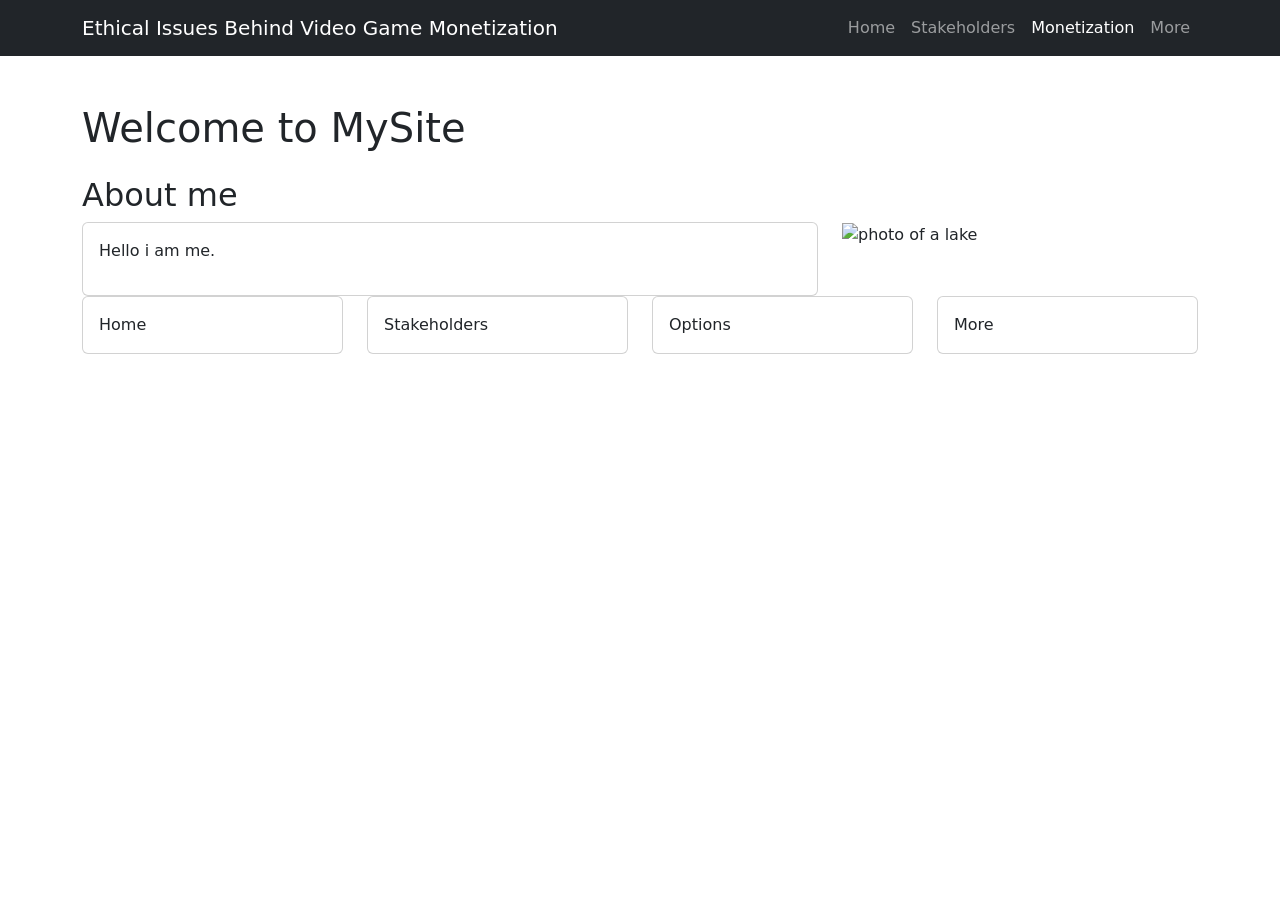
==== monetizations.html @ 5330efe2 "pushing basic website templte" ====
<!DOCTYPE html>
<html lang="en">
<head>
  <meta charset="UTF-8">
  <meta name="viewport" content="width=device-width, initial-scale=1">
  <title>Henry Norton-Bower</title>

  <!-- Bootstrap CSS -->
  <link href="https://cdn.jsdelivr.net/npm/bootstrap@5.3.0/dist/css/bootstrap.min.css" rel="stylesheet">

</head>
<body>

 <!-- Header / Navbar -->
  <header>
    <nav class="navbar navbar-expand-lg navbar-dark bg-dark" aria-label="Main navigation">
      <div class="container">
        <a class="navbar-brand" href="#">Ethical Issues Behind Video Game Monetization</a>

        <!-- Mobile toggle button -->
        <button class="navbar-toggler" type="button" data-bs-toggle="collapse" data-bs-target="#navMenu"
          aria-controls="navMenu" aria-expanded="false" aria-label="Toggle navigation">
          <span class="navbar-toggler-icon"></span>
        </button>

        <!-- Nav links -->
        <div class="collapse navbar-collapse" id="navMenu">
          <ul class="navbar-nav ms-auto">
            <li class="nav-item">
              <a class="nav-link " href="index.html" aria-current="home page">Home</a>
            </li>
            <li class="nav-item">
              <a class="nav-link" href="stakeholders.html">Stakeholders</a>
            </li>
            <li class="nav-item">
              <a class="nav-link active" href="monetizations.html">Monetization</a>
            </li>
            <li class="nav-item">
              <a class="nav-link" href="more.html">More</a>
            </li>
          </ul>
        </div>

      </div>
    </nav>
  </header>

  <!-- Main Content -->
  <main id="main-content" class="container mt-5">

    <h1 class="mb-4">Welcome to MySite</h1>

    <section id="about" aria-labelledby="about-heading">
      <h2 id="about-heading" class="mb-2">About me</h2>

      <div class="row">
        <div class="col-md-8">
          <div class="card">
            <div class="card-body">
              <p>Hello i am me.</p>
            </div>
          </div>
        </div>


        <div class = "col-md-4">
          <img src="img.jpeg" alt= "photo of a lake" style="width: 100%; max-width: 300px; height: 90%;">
        </div>
      </div>

      <div class="row">
        <div class="col-md-3">
          <div class = "card">
            <div class ="card-body">
              <a class="nav-link active" href="index.html" aria-current="home page">Home</a>
            </div>
          </div>
        </div>

        <div class="col-md-3">
          <div class = "card">
            <div class ="card-body">
              <a class="nav-link" href="stakeholders.html">Stakeholders</a>
            </div>
          </div>
        </div>

        <div class="col-md-3">
          <div class = "card">
            <div class ="card-body">
              <a class="nav-link" href="stakeholders.html">Options</a>
            </div>
          </div>
        </div>

        <div class="col-md-3">
          <div class = "card">
            <div class ="card-body">
              <a class="nav-link" href="stakeholders.html">More</a>
            </div>
          </div>
        </div>
      
      </div>
    </section>

  </main>



  <!-- Bootstrap JS -->
  <script src="https://cdn.jsdelivr.net/npm/bootstrap@5.3.0/dist/js/bootstrap.bundle.min.js"></script>

</body>
</html>
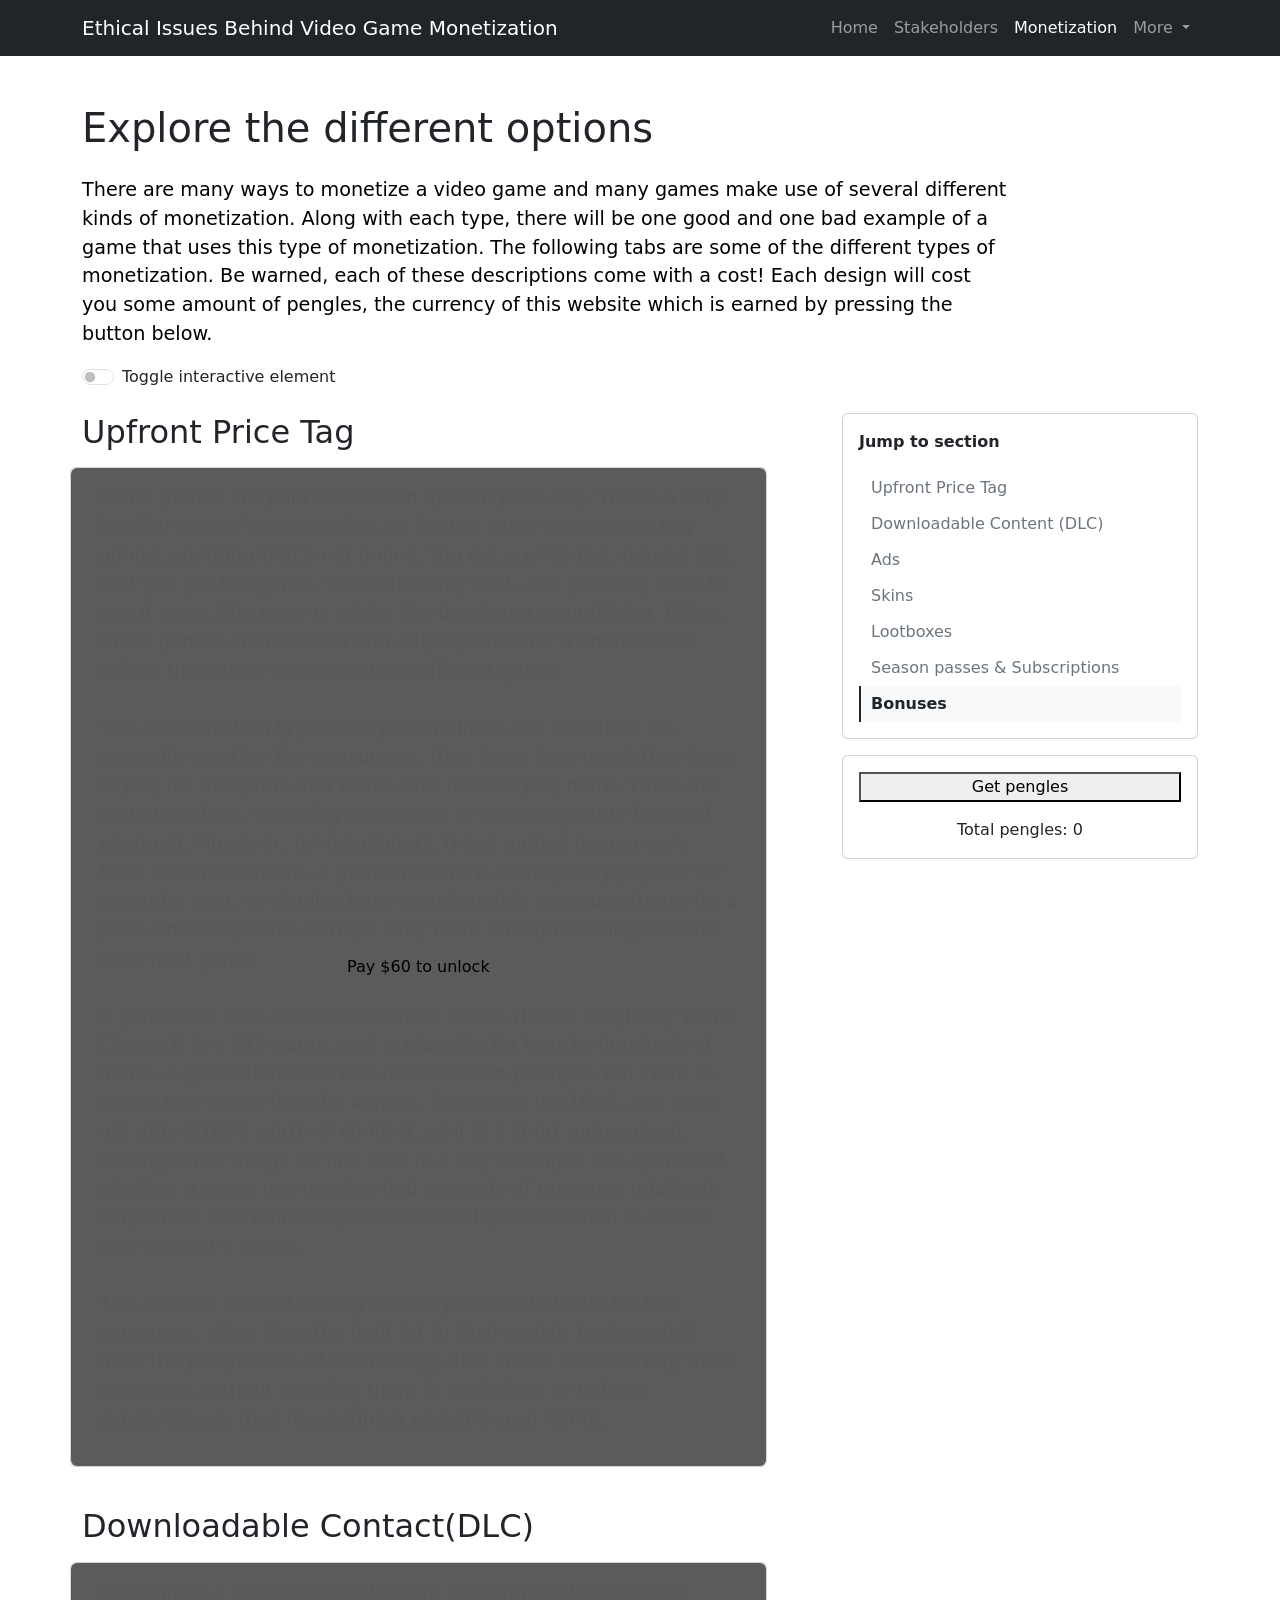
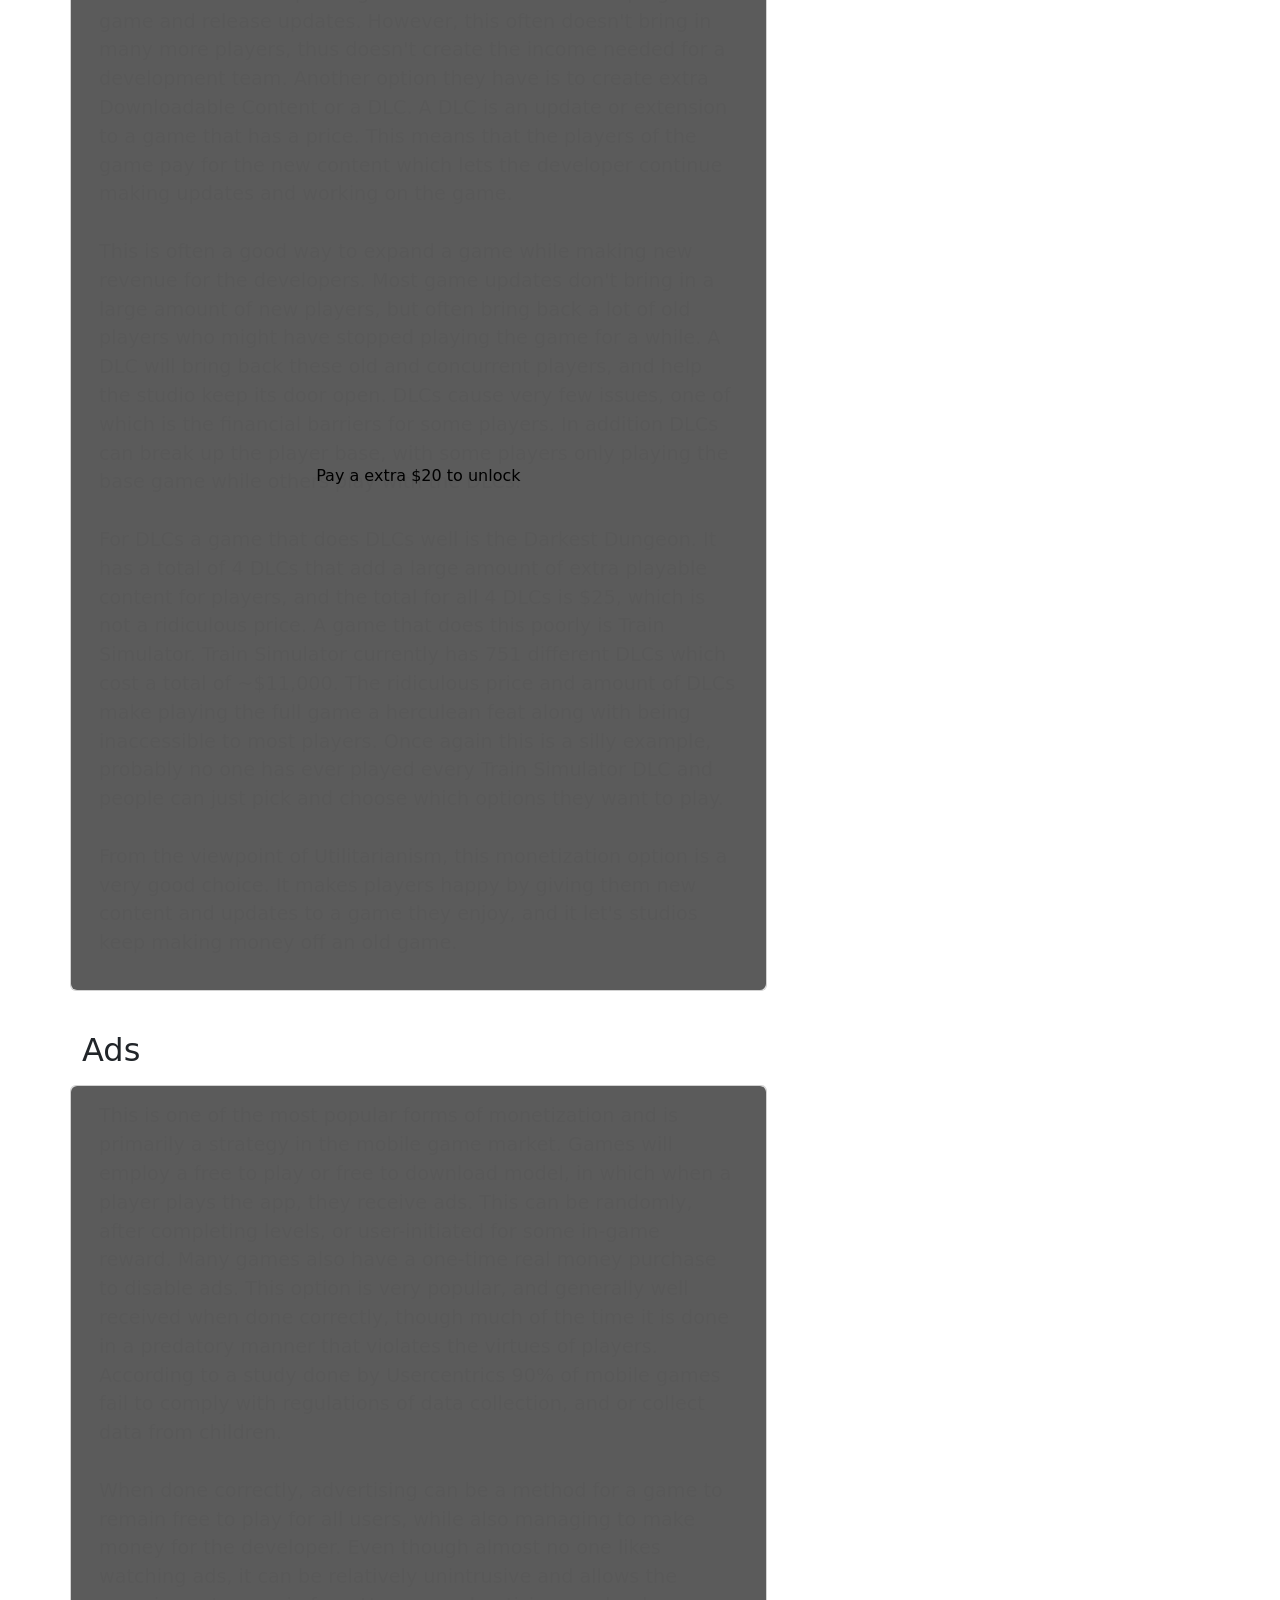
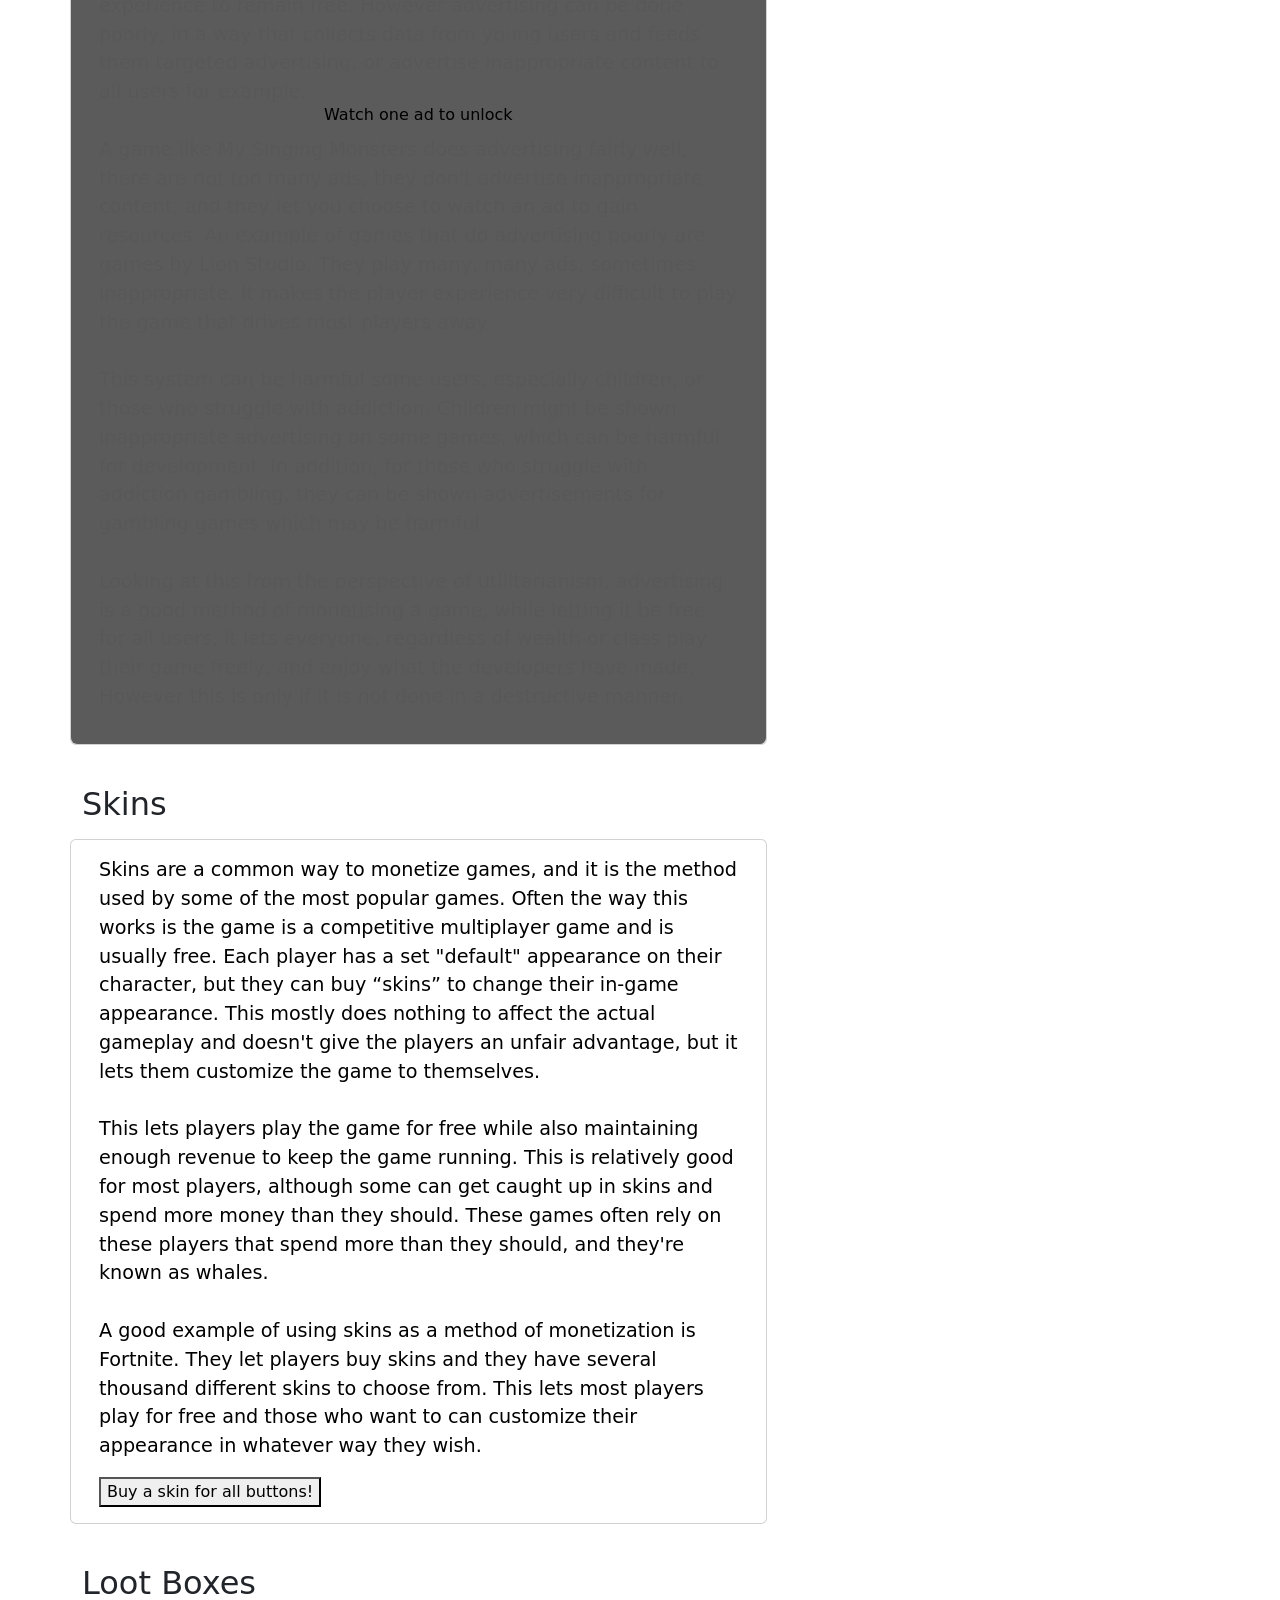
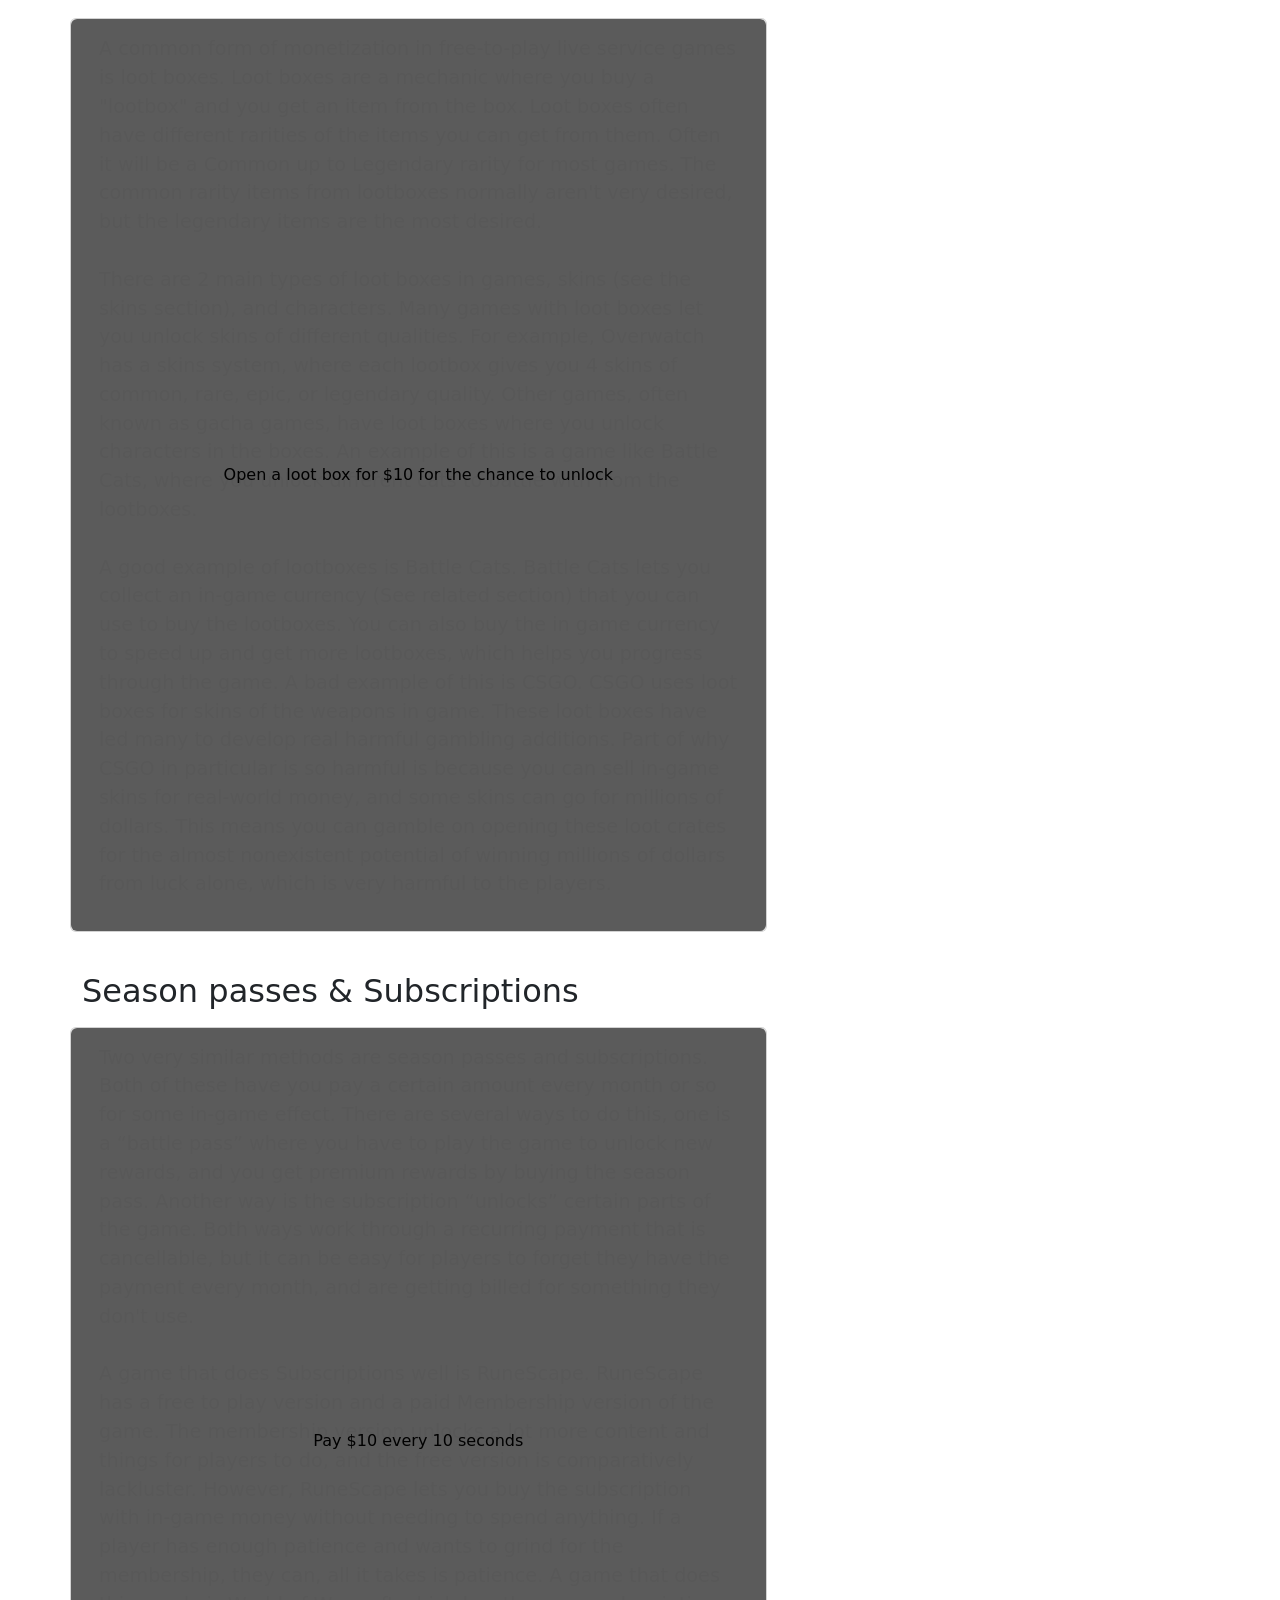
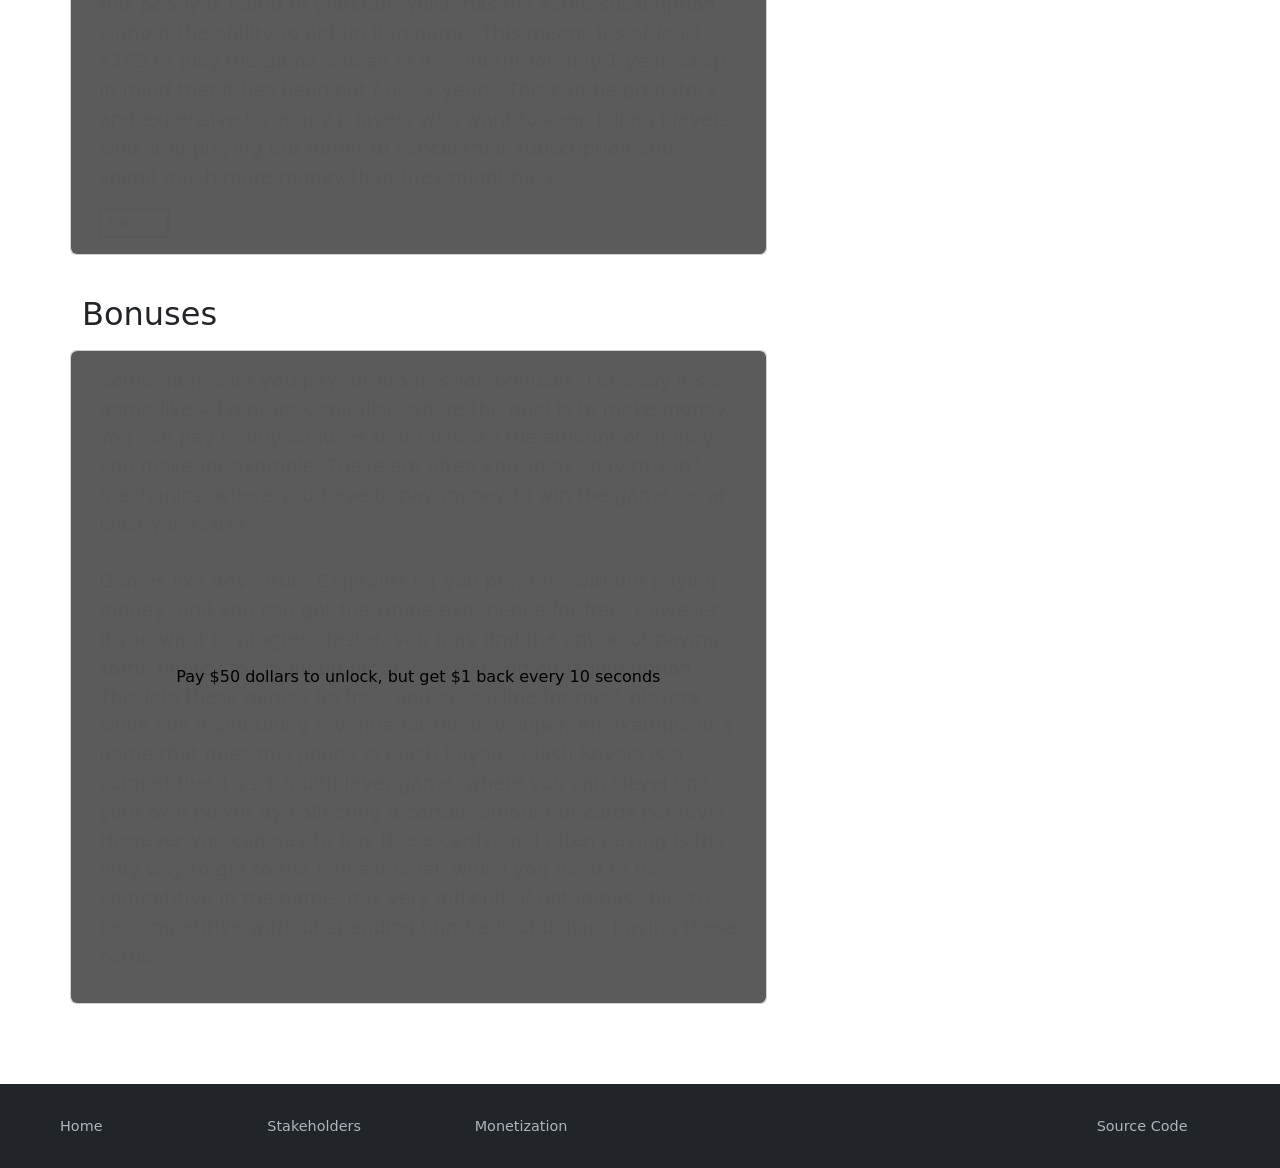
==== commit 8b90a150: "i think its done" ====
--- a/monetizations.html
+++ b/monetizations.html
@@ -3,15 +3,15 @@
 <head>
   <meta charset="UTF-8">
   <meta name="viewport" content="width=device-width, initial-scale=1">
-  <title>Henry Norton-Bower</title>
+  <title>Ethical Issues Behind Video Game Monetization</title>
 
   <!-- Bootstrap CSS -->
   <link href="https://cdn.jsdelivr.net/npm/bootstrap@5.3.0/dist/css/bootstrap.min.css" rel="stylesheet">
-
+  <link rel="stylesheet" href="static/css/styles.css">
 </head>
 <body>
 
- <!-- Header / Navbar -->
+  <!-- Header / Navbar -->
   <header>
     <nav class="navbar navbar-expand-lg navbar-dark bg-dark" aria-label="Main navigation">
       <div class="container">
@@ -27,7 +27,7 @@
         <div class="collapse navbar-collapse" id="navMenu">
           <ul class="navbar-nav ms-auto">
             <li class="nav-item">
-              <a class="nav-link " href="index.html" aria-current="home page">Home</a>
+              <a class="nav-link" href="index.html" aria-current="home page">Home</a>
             </li>
             <li class="nav-item">
               <a class="nav-link" href="stakeholders.html">Stakeholders</a>
@@ -35,8 +35,15 @@
             <li class="nav-item">
               <a class="nav-link active" href="monetizations.html">Monetization</a>
             </li>
-            <li class="nav-item">
-              <a class="nav-link" href="more.html">More</a>
+            <li class="nav-item dropdown">
+              <button class="nav-link dropdown-toggle" id="navbarDropdown" data-bs-toggle="dropdown">
+                More
+              </button>
+              <ul class="dropdown-menu dropdown-menu-end" aria-labelledby="navbarDropdown">
+                <li><a class="dropdown-item" href="contact.html">Contact Us</a></li>
+                <li><a class="dropdown-item" href="sources.html">Sources</a></li>
+                <li><a class="dropdown-item" href="recommendations.html">Game Recommendations</a></li>
+              </ul>
             </li>
           </ul>
         </div>
@@ -48,68 +55,420 @@
   <!-- Main Content -->
   <main id="main-content" class="container mt-5">
 
-    <h1 class="mb-4">Welcome to MySite</h1>
-
-    <section id="about" aria-labelledby="about-heading">
-      <h2 id="about-heading" class="mb-2">About me</h2>
-
-      <div class="row">
-        <div class="col-md-8">
+     <h1 class="mb-4">Explore the different options</h1>
+
+    <p class = "mon-text col-md-10">
+      There are many ways to monetize a video game and many games 
+      make use of several different kinds of monetization. 
+      Along with each type, there will be one good and one bad example of a 
+      game that uses this type of monetization. 
+      The following tabs are some of the different types of monetization. 
+      Be warned, each of these descriptions come with a cost! 
+      Each design will cost you some amount of pengles, 
+      the currency of this website which is earned by pressing the button below.  
+    </p>
+
+    <div class="form-check form-switch mt-3">
+      <input class="form-check-input" type="checkbox" role="switch" id="toggle-switch">
+      <label class="form-check-label" for="toggle-switch">Toggle interactive element</label>
+    </div>
+
+      <!-- Two column on the size -->
+    <div class="row mt-4">
+
+      <!-- Sticky sidebar -->
+      <div class="col-md-4 order-md-2">
+        <div class="sticky-top" style="top: 1.5rem;">
+
+          <!-- Jump nav -->
+          <div class="card mb-3">
+            <div class="card-body">
+              <p class="fw-semibold mb-3">Jump to section</p>
+              <ul class="list-unstyled mb-0" id="monetization-nav">
+                <li><a class="stakeholder-nav-link" href="#section-upfront">Upfront Price Tag</a></li>
+                <li><a class="stakeholder-nav-link" href="#section-dlc">Downloadable Content (DLC)</a></li>
+                <li><a class="stakeholder-nav-link" href="#section-ads">Ads</a></li>
+                <li><a class="stakeholder-nav-link" href="#section-skins">Skins</a></li>
+                <li><a class="stakeholder-nav-link" href="#section-lootbox">Lootboxes</a></li>
+                <li><a class="stakeholder-nav-link" href="#section-battlepass">Season passes & Subscriptions</a></li>
+                <li><a class="stakeholder-nav-link" href="#section-bonus">Bonuses</a></li>
+              </ul>
+            </div>
+          </div>
+
+          <!-- Pengles -->
           <div class="card">
-            <div class="card-body">
-              <p>Hello i am me.</p>
-            </div>
-          </div>
-        </div>
-
-
-        <div class = "col-md-4">
-          <img src="img.jpeg" alt= "photo of a lake" style="width: 100%; max-width: 300px; height: 90%;">
+            <div class="card-body text-center">
+              <button class="money-button w-100 mb-3" id="money-button">Get pengles</button>
+              <p class="mb-0">Total pengles: <span id="money-count">0</span></p>
+            </div>
+          </div>
+
         </div>
       </div>
 
-      <div class="row">
-        <div class="col-md-3">
-          <div class = "card">
-            <div class ="card-body">
-              <a class="nav-link active" href="index.html" aria-current="home page">Home</a>
-            </div>
-          </div>
-        </div>
-
-        <div class="col-md-3">
-          <div class = "card">
-            <div class ="card-body">
-              <a class="nav-link" href="stakeholders.html">Stakeholders</a>
-            </div>
-          </div>
-        </div>
-
-        <div class="col-md-3">
-          <div class = "card">
-            <div class ="card-body">
-              <a class="nav-link" href="stakeholders.html">Options</a>
-            </div>
-          </div>
-        </div>
-
-        <div class="col-md-3">
-          <div class = "card">
-            <div class ="card-body">
-              <a class="nav-link" href="stakeholders.html">More</a>
-            </div>
-          </div>
-        </div>
       
+      <!-- Main text content  -->
+      <div class="col-md-8 order-md-1">
+        <section class="text information">
+
+          <div id="section-upfront" class="monetization-section">
+            <h2 class="mb-3">Upfront Price Tag</h2>
+            <div class="row mon-text-card">
+              <div class="card mon col-md-11">
+                <div class="card-body ">
+                  <p class="mon-text">
+                            Some games are paid for with an upfront price tag.
+                      This is a very familiar kind of monetization, 
+                      as it's the same as how you buy almost anything that's not online. 
+                      You get a price tag, maybe $25, and you get the game. 
+                      That's the only cost, and you only have to pay it once. 
+                      The price is set by the developer or publisher. Often, 
+                      these games are released and only updated for a limited time 
+                      before the studio moves on to a different game. 
+
+                      <br>
+                      <br>
+                      This monetization type is very normalised and standard. 
+                      It's normally good for the consumers, they know how much they 
+                      have to pay for the game and won't ever have to pay more. 
+                      There are no hidden fees, recurring purchases, 
+                      or unmanageable forms of payment. However, for developers, 
+                      these games have a very fixed revenue stream. 
+                      A game like this is usually only popular for around a year, 
+                      so studios have a sustainable revenue stream for a year, 
+                      until they have to hope they have enough funding to make their next game. 
+
+                      <br>
+                      <br>
+                      A game that uses this monetization well is Hollow Knight by Team Cherry. 
+                      It is a $15 game, and is playable for tens to hundreds of hours. 
+                      A game that uses this monetization poorly is You Want to Watch t
+                      he World Burn by Ashroo. This game is $1000, and does not offer 
+                      $1000 worth of content, as it is a short game about setting some 
+                      things on fire. This is a silly example, but opinion of whether 
+                      a game is a good or bad example of pricing is relatively subjective, 
+                      and ultimately it's the developers decision to decide how much it's worth. 
+
+                      <br>
+                      <br>
+                      This specific form of pricing has very few bad effects for the
+                      consumer, other than the light hit to their wallet. 
+                      Looking at it from the perspective of Deontology,  
+                      this allows users to buy what they want without 
+                      trapping them in addictions or hidden subscriptions, 
+                      thus respecting a person's own rights. 
+                    </p>
+                </div>
+                <button class="hidden-overlay" id="upfront">Pay $60 to unlock</button>
+              </div>
+            </div>
+          </div>
+
+          <div id="section-dlc" class="monetization-section">
+            <h2 class="mb-3">Downloadable Contact(DLC)</h2>
+            <div class="row mon-text-card">
+              <div class="card mon col-md-11">
+                <div class="card-body ">
+                  <p class="mon-text">
+                    Sometimes a developer might want to continue developing a game and release updates. 
+                    However, this often doesn't bring in many more players, 
+                    thus doesn't create the income needed for a development team. 
+                    Another option they have is to create extra Downloadable Content or a DLC.
+                     A DLC is an update or extension to a game that has a price. 
+                     This means that the players of the game pay for the new content 
+                     which lets the developer continue making updates and working on the game.
+
+                    <br>
+                    <br>
+
+                    This  is often a good way to expand a game while making new revenue for the developers. 
+                    Most game updates don't bring in a large amount of new players, 
+                    but often bring back a lot of old players who might have stopped playing the game for a while. 
+                    A DLC will bring back these old and concurrent players, 
+                    and help the studio keep its door open. DLCs cause very few issues, 
+                    one of which is the financial barriers for some players. 
+                    In addition DLCs can break up the player base, 
+                    with some players only playing the base game while others play with the DLCs. 
+
+                    <br>
+                    <br>
+
+                    For DLCs a game that does DLCs well is the Darkest Dungeon. 
+                    It has a total of 4 DLCs that add a large amount of extra playable content 
+                    for players, and the total for all 4 DLCs is $25, which is not a ridiculous price. 
+                    A game that does this poorly is Train Simulator. Train Simulator currently 
+                    has 751 different DLCs which cost a total of ~$11,000. The ridiculous price and amount of 
+                    DLCs make playing the full game a herculean feat along with being inaccessible to most players.
+                    Once again this is a silly example, probably no one has ever played every 
+                    Train Simulator DLC and people can just pick and choose which options they want to play.
+
+                    <br>
+                    <br>
+
+                    From the viewpoint of Utilitarianism, this monetization option is a very good choice. 
+                    It makes players happy by giving them new content and updates to a game they enjoy, 
+                    and it let's studios keep making money off an old game. 
+                    </p>
+                </div>
+                <button class="hidden-overlay" id="dlc">Pay a extra $20 to unlock</button>
+              </div>
+            </div>
+          </div>
+
+          <div id="section-ads" class="monetization-section">
+            <h2 class="mb-3">Ads</h2>
+            <div class="row mon-text-card">
+              <div class="card mon col-md-11">
+                <div class="card-body ">
+                  <p class="mon-text">
+                    This is one of the most popular forms of monetization and is primarily a 
+                    strategy in the mobile game market. Games will employ a free to play or free 
+                    to download model, in which when a player plays the app, they receive ads. 
+                    This can be randomly, after completing levels, or user-initiated for some 
+                    in-game reward. Many games also have a one-time real money purchase to 
+                    disable ads. This option is very popular, and generally well received 
+                    when done correctly, though much of the time it is done in a predatory 
+                    manner that violates the virtues of players. According to a study done by 
+                    Usercentrics 90% of mobile games fail to comply with regulations of data 
+                    collection, and or collect data from children. 
+                    <br>
+                    <br>
+                    When done correctly, advertising can be a method for a game to remain free to play 
+                    for all users, while also managing to make money for the developer. 
+                    Even though almost no one likes watching ads, it can be relatively unintrusive 
+                    and allows the experience to remain free. However advertising can be done poorly, 
+                    in a way that collects data from young users and feeds them targeted advertising, 
+                    or advertise inappropriate content to all users for example. 
+                    <br>
+                    <br>
+                    A game like My Singing Monsters does advertising fairly well, there are not too many ads, 
+                    they don't advertise inappropriate content, and they let you choose to watch an ad to gain resources. 
+                    An example of games that do advertising poorly are games by Lion Studio. 
+                    They play many, many ads, sometimes inappropriate.
+                    It makes the player experience very difficult to play the game that drives most players away. 
+                    <br>
+                    <br>
+                    This system can be harmful some users, especially children, 
+                    or those who struggle with addiction. 
+                    Children might be shown inappropriate advertising on some games, 
+                    which can be harmful for development.
+                     In addition, for those who struggle with addiction gambling, 
+                     they can be shown advertisements for gambling games which may be harmful. 
+                     <br>
+                     <br>
+                     Looking at this from the perspective of utilitarianism, 
+                     advertising is a good method of monetising a game, while letting it be free 
+                     for all users, it lets everyone, regardless of wealth or class play 
+                     their game freely, and enjoy what the developers have made. 
+                     However this is only if it is not done in a destructive manner. 
+
+                  </p>
+                </div>
+                <button class="hidden-overlay" id="ad">Watch one ad to unlock</button>
+              </div>
+            </div>
+          </div>
+
+        <div id="section-skins" class="monetization-section">
+            <h2 class="mb-3">Skins</h2>
+            <div class="row mon-text-card">
+              <div class="card mon col-md-11">
+                <div class="card-body ">
+                  <p class="mon-text">
+                    Skins are a common way to monetize games, 
+                    and it is the method used by some of the most popular games. 
+                    Often the way this works is the game is a 
+                    competitive multiplayer game and is usually free. 
+                    Each player has a set "default" appearance on their character, 
+                    but they can buy “skins” to change their in-game appearance. 
+                    This mostly does nothing to affect the actual gameplay and doesn't give the players 
+                    an unfair advantage, but it lets them customize the game to themselves. 
+                    
+                    <br>
+                    <br>
+
+                    This lets players play the game for free while also maintaining enough 
+                    revenue to keep the game running. This is relatively good for most players, 
+                    although some can get caught up in skins and spend more money than they should. 
+                    These games often rely on these players that spend more than they should, 
+                    and they're known as whales. 
+                    <br>
+                    <br>
+
+                    A good example of using skins as a method of monetization is Fortnite. 
+                    They let players buy skins and they have several thousand different 
+                    skins to choose from. 
+                    This lets most players play for free and those who want to can 
+                    customize their appearance in whatever way they wish. 
+                  </p>
+                  <button aria-label="Button to buy a skin" class = "skin-button" id = "skin-button">
+                  Buy a skin for all buttons!</button>
+                </div>
+              </div>
+            </div>
+          </div>
+
+          <div id="section-lootbox" class="monetization-section">
+            <h2 class="mb-3">Loot Boxes</h2>
+            <div class="row mon-text-card">
+              <div class="card mon col-md-11">
+                <div class="card-body ">
+                  <p class="mon-text">
+                    A common form of monetization in free-to-play live service games is loot boxes. 
+                    Loot boxes are a mechanic where you buy a "lootbox" and you get an item from the box.
+                     Loot boxes often have different rarities of the items you can get from them. 
+                     Often it will be a Common up to Legendary rarity for most games. 
+                     The common rarity items from lootboxes normally aren't very desired, 
+                     but the legendary items are the most desired.
+
+                     <br>
+                     <br>
+
+                    There are 2 main types of loot boxes in games, skins
+                     (see the skins section), and characters. Many games with loot boxes 
+                     let you unlock skins of different qualities. For example,
+                      Overwatch has a skins system, where each lootbox gives you 4 skins of common, 
+                      rare, epic, or legendary quality. Other games, 
+                      often known as gacha games, 
+                      have loot boxes where you unlock characters in the boxes.
+                       An example of this is a game like Battle Cats, 
+                       where you unlock different cats to battle with from the lootboxes. 
+
+                       <br>
+                     <br>
+
+                      A good example of lootboxes is Battle Cats. 
+                      Battle Cats lets you collect an in-game currency (See related section)
+                      that you can use to buy the lootboxes. 
+                      You can also buy the in game currency to speed up and get more 
+                      lootboxes, which helps you progress through the game. A bad example 
+                      of this is CSGO. CSGO uses loot boxes  for skins of the weapons in game. 
+                      These loot boxes have led many to develop real harmful gambling additions. 
+                      Part of why CSGO in particular is so harmful is 
+                      because you can sell in-game skins for real-world money,
+                       and some skins can go for millions of dollars. 
+                       This means you can gamble on opening these loot crates for the almost
+                        nonexistent potential of winning millions of dollars from luck alone,
+                         which is very harmful to the players. 
+                  </p>
+                </div>
+                <button class="hidden-overlay" id="loot-box">Open a loot box for $10 for the chance to unlock</button>
+              </div>
+            </div>
+          </div>
+
+          <div id="section-battlepass" class="monetization-section">
+            <h2 class="mb-3">Season passes & Subscriptions</h2>
+            <div class="row mon-text-card">
+              <div class="card mon col-md-11">
+                <div class="card-body ">
+                  <p class="mon-text">
+                  Two very similar methods are season passes and subscriptions. 
+                  Both of these have you pay a certain amount every month or so for some in-game effect. 
+                  There are several ways to do this, one is a “battle pass” where you have to play the 
+                  game to unlock new rewards, and you get premium rewards by buying the season pass. 
+                  Another way is the subscription “unlocks” certain parts of the game. 
+                  Both ways work through a recurring payment that is cancellable, 
+                  but it can be easy for players to forget they have the payment 
+                  every month, and are getting billed for something they don't use. 
+
+                  <br>
+                  <br>
+
+                  A game that does Subscriptions well is RuneScape. RuneScape has a free to play version and a 
+                  paid Membership version of the game. The membership version unlocks a lot more content 
+                  and things for players to do, and the free version is comparatively lackluster. 
+                  However, RuneScape lets you buy the subscription with in-game money without
+                  needing to spend anything. If a player has enough patience and wants to
+                   grind for the membership, they can, all it takes is patience. 
+                   A game that does this poorly is World of Warcraft which has the same 
+                   subscription without the ability to obtain it in game. 
+                   This means it's at least $155 to play the game and all of its 
+                   content for only 1 year. Keep in mind that it has been out f
+                   or 21 years. This can be predatory and expensive for many p
+                   layers who want to keep billing players who stop playing but 
+                   forget to cancel their subscription and spend much more money than they might have. 
+                    
+                  </p>
+                  <button id = "cancel">Cancel</button>
+                </div>
+                <button class="hidden-overlay" id="battlepass">Pay $10 every 10 seconds</button>
+              </div>
+            </div>
+          </div>
+
+          <div id="section-bonus" class="monetization-section">
+            <h2 class="mb-3">Bonuses</h2>
+            <div class="row mon-text-card">
+              <div class="card mon col-md-11">
+                <div class="card-body ">
+                  <p class="mon-text">
+                  Some games let you pay for progression bonuses.
+                   Let's say it's a game like Adventure Capitalist, 
+                   where the goal is to make money. You can pay to buy bonuses that 
+                   increase the amount of money you make for example. 
+                   These are often known as “pay-to-win” mechanics, where you have 
+                   to pay money to win the game, or at least win faster. 
+
+                   <br>
+                   <br>
+
+                  Games like Adventure Capitalist let you progress without paying money, 
+                  and you can get the whole experience for free. However, 
+                  if you want to progress faster, you may find the option 
+                  of paying some money to speed up progress a fun and 
+                  engaging option. This lets these games be free, and 
+                  accessible for most players while still maintaining 
+                  revenue for the developer. An example of a game that
+                   does this poorly is Clash Royale. Clash Royale is a 
+                   competitive 1 vs 1 multiplayer game, where you can “level up” 
+                   your own power by collecting a certain amount of cards per level.
+                    However you can pay to buy these cards, 
+                    and often paying is the only way to get to the highest level, 
+                    which you need to be competitive in the game. 
+                    It is very difficult, if not impossible, to be competitive without 
+                    spending hundreds of dollars buying these cards. 
+                  </p>
+                </div>
+                <button class="hidden-overlay" id="bonus">
+                Pay $50 dollars to unlock, but get $1 back every 10 seconds
+                </button>
+              </div>
+            </div>
+          </div>
       </div>
     </section>
-
   </main>
+
+      <section class="footer-section" id="footer-section" aria-labelledby="footer-heading">
+      <div class="row">
+        <div class="col-md-2">
+          <a class="footer-link" href="index.html">Home</a>
+        </div>
+        <div class="col-md-2">
+          <a class="footer-link" href="stakeholders.html">Stakeholders</a>
+        </div>
+        <div class="col-md-2">
+          <a class="footer-link" href="monetizations.html">Monetization</a>
+        </div>
+              <div class="col-md-2 ms-auto">
+        <a class="footer-link" href="https://github.com/HenryN-B/Ethics-Final">Source Code</a>
+    </div>
+      </div>
+  </section>
 
 
 
   <!-- Bootstrap JS -->
   <script src="https://cdn.jsdelivr.net/npm/bootstrap@5.3.0/dist/js/bootstrap.bundle.min.js"></script>
-
+  <script src="static/js/monetizations.js"></script>
+
+  <div id="ad-overlay" class="ad-overlay hidden">
+    <div class="ad-popup">
+      <button id="ad-close" class="ad-close hidden" aria-label="Close advertisement">✕</button>
+      <img src="static/images/ad.png" alt="Advertisement" class="ad-img">
+    </div>
+  </div>
 </body>
 </html>
--- a/static/css/styles.css
+++ b/static/css/styles.css
@@ -0,0 +1,177 @@
+html{
+    font-family: sans-serif;
+}
+
+.intro-text {
+    font-size: 1.2em;
+    text-indent: 50px;
+}
+
+.home-page-img {
+    width: 100%; 
+    padding: 10px;
+}
+
+.into-section {
+    padding-bottom: 40px;
+}
+.questions-text {
+    font-size: 1.2em;
+}
+
+.question{
+    font-size: 1.2em;
+}
+
+.footer-section {
+  background-color: #212529; 
+  padding: 30px;
+  margin-top: 40px;
+}
+
+.footer-link {
+  color: #adb5bd; 
+  padding: 20px 30px;
+  text-decoration: none;
+  font-size: 0.9rem;
+}
+
+.footer-link:hover {
+  color: #ffffff;
+  text-decoration: underline;
+}
+
+.stakeholder-nav-link {
+  display: block;
+  padding: 6px 10px;
+  color: #6c757d;
+  text-decoration: none;
+  border-left: 2px solid transparent;
+  transition: color 0.15s, border-color 0.15s, background 0.15s;
+  border-radius: 0 4px 4px 0;
+}
+
+.stakeholder-nav-link:hover {
+  color: #212529;
+  background-color: #f8f9fa;
+}
+
+.stakeholder-nav-link.active {
+  color: #212529;
+  font-weight: 600;
+  border-left-color: #212529;
+  background-color: #f8f9fa;
+}
+
+.stakeholder-text {
+    font-size: 1.2em;
+    text-indent: 50px;
+}
+
+.money-button{
+  height: 80%
+
+}
+
+.hidden {
+  background-color: rgba(101, 101, 101, 0.5); 
+  z-index: 10;
+}
+
+.mon-text {
+  font-size: 1.2em;
+  /* text-indent: 50px; */
+  position: relative;
+  color: #000000;
+}
+
+.card.mon{ 
+  position: relative;
+}
+
+.hidden-overlay {
+  position: absolute;
+  inset: 0;                             
+  background: rgba(90, 90, 90, 0.99); 
+  border-radius: inherit;
+  cursor: pointer;
+  display: flex;
+  align-items: center;
+  justify-content: center;
+  transition: background 0.2s;
+  color:#000000;
+  border: none;
+  outline: none;
+}
+.hidden-overlay:hover {
+  background: rgba(90, 90, 90, 0.98); 
+  color:#000000;
+}
+
+.hidden-overlay:focus-visible {
+  outline: 2px solid #ffffff;
+  outline-offset: -2px;
+}
+
+.hidden-overlay:active {
+  background: rgb(55, 55, 55); 
+}
+
+.hidden {
+  display: none;
+}
+
+.mon-text-card {
+  padding-bottom: 40px;
+}
+
+
+
+.ad-overlay {
+  position: fixed;
+  inset: 0;
+  background: rgba(0, 0, 0, 0.6);
+  display: flex;
+  align-items: center;
+  justify-content: center;
+  z-index: 9999;
+}
+
+.ad-overlay.hidden {
+  display: none;
+}
+
+.ad-popup {
+  position: relative;
+  max-width: 500px;
+  width: 90%;
+  z-index: 10000;
+}
+
+.ad-img {
+  width: 100%;
+  display: block;
+  border-radius: 4px;
+}
+
+.ad-close {
+  position: absolute;
+  top: -12px;
+  right: -12px;
+  width: 28px;
+  height: 28px;
+  border-radius: 50%;
+  border: none;
+  background: #fff;
+  color: #000;
+  font-size: 14px;
+  cursor: pointer;
+  display: flex;
+  align-items: center;
+  justify-content: center;
+  z-index: 1001;
+}
+
+.ad-close.hidden {
+  display: none;
+}
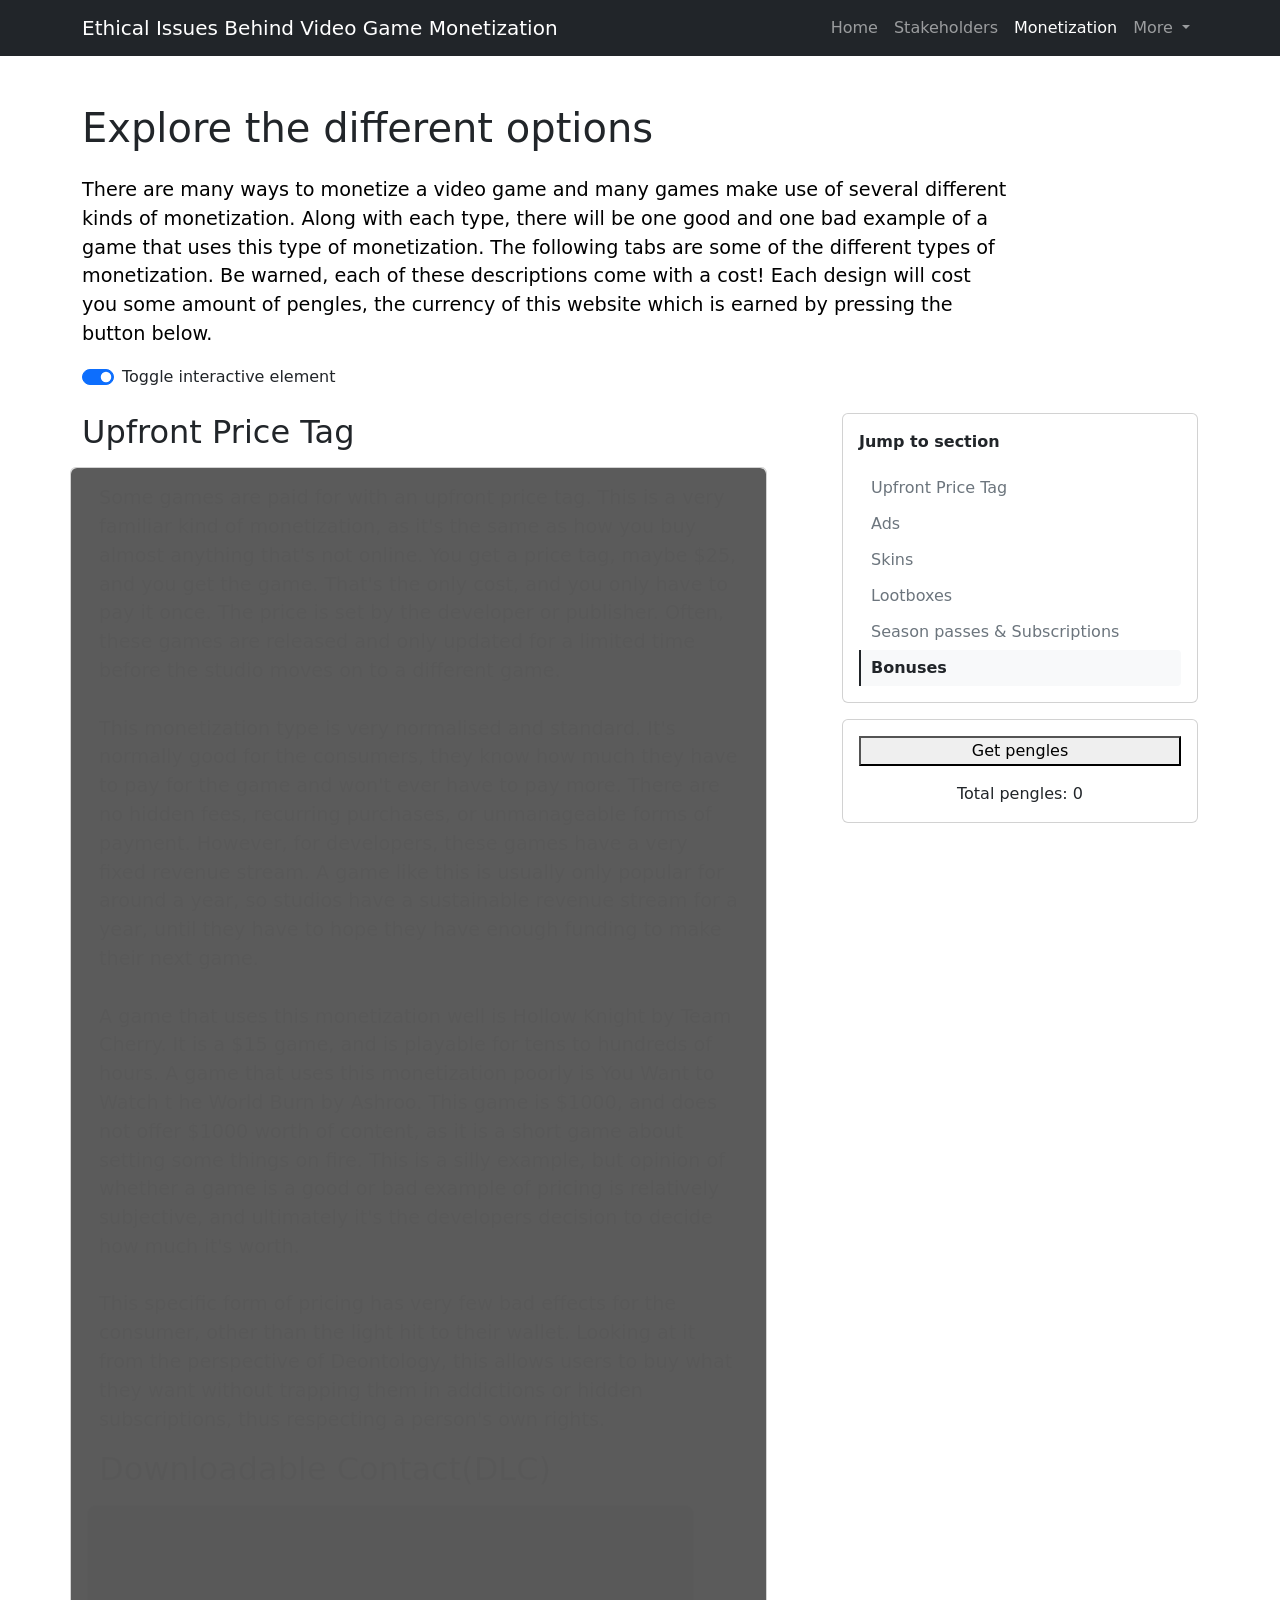
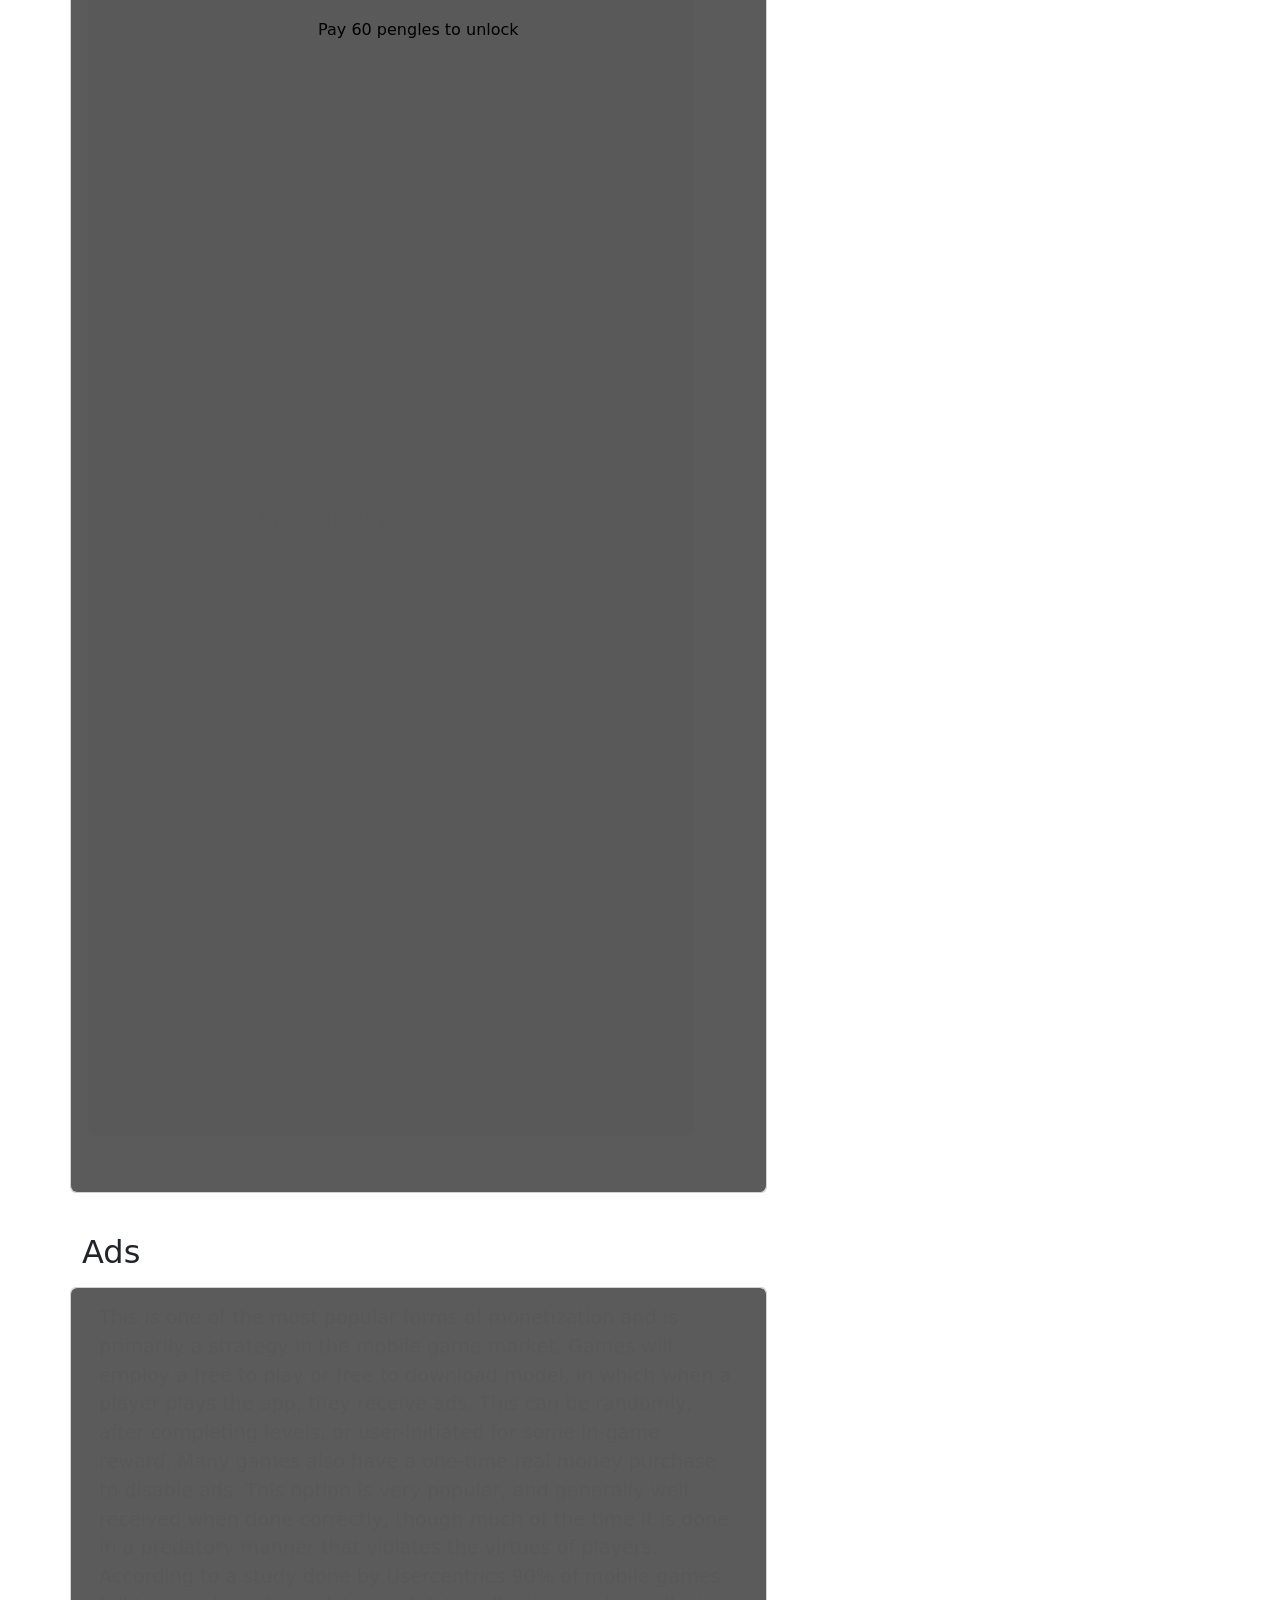
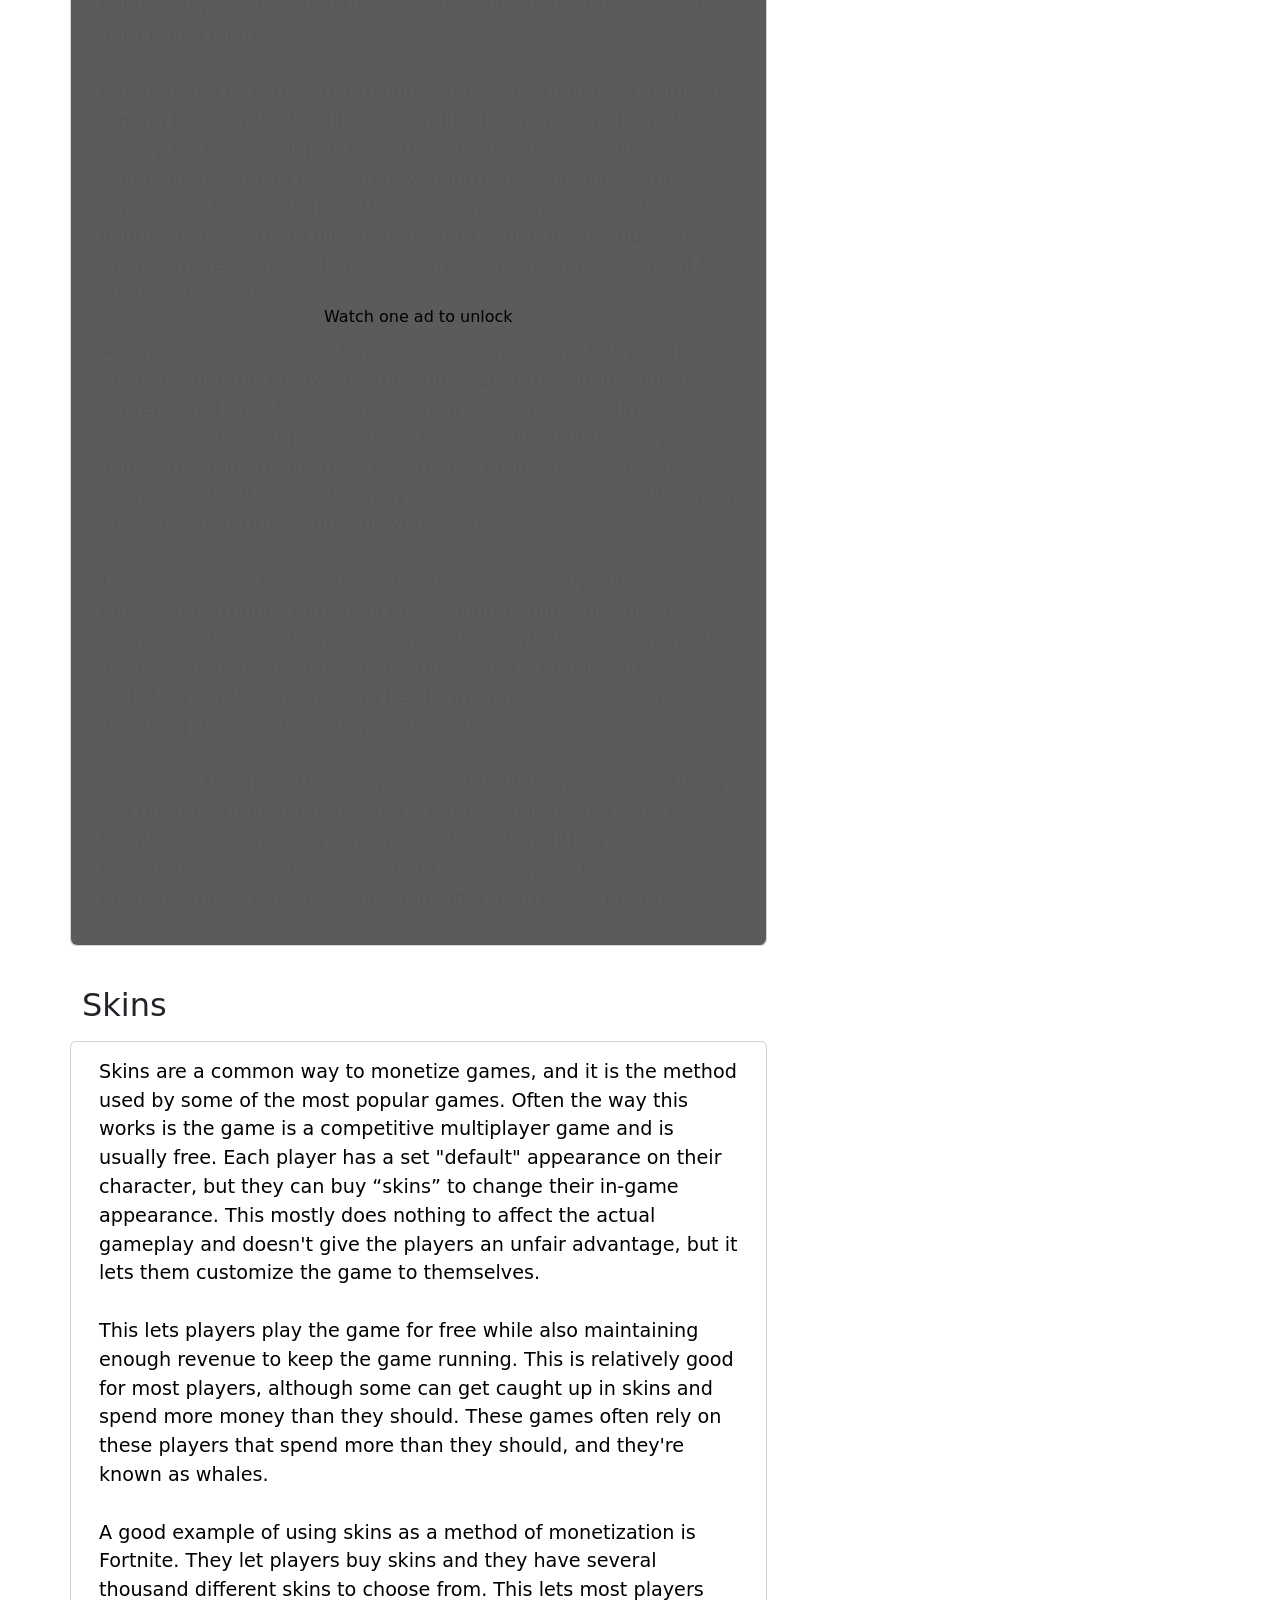
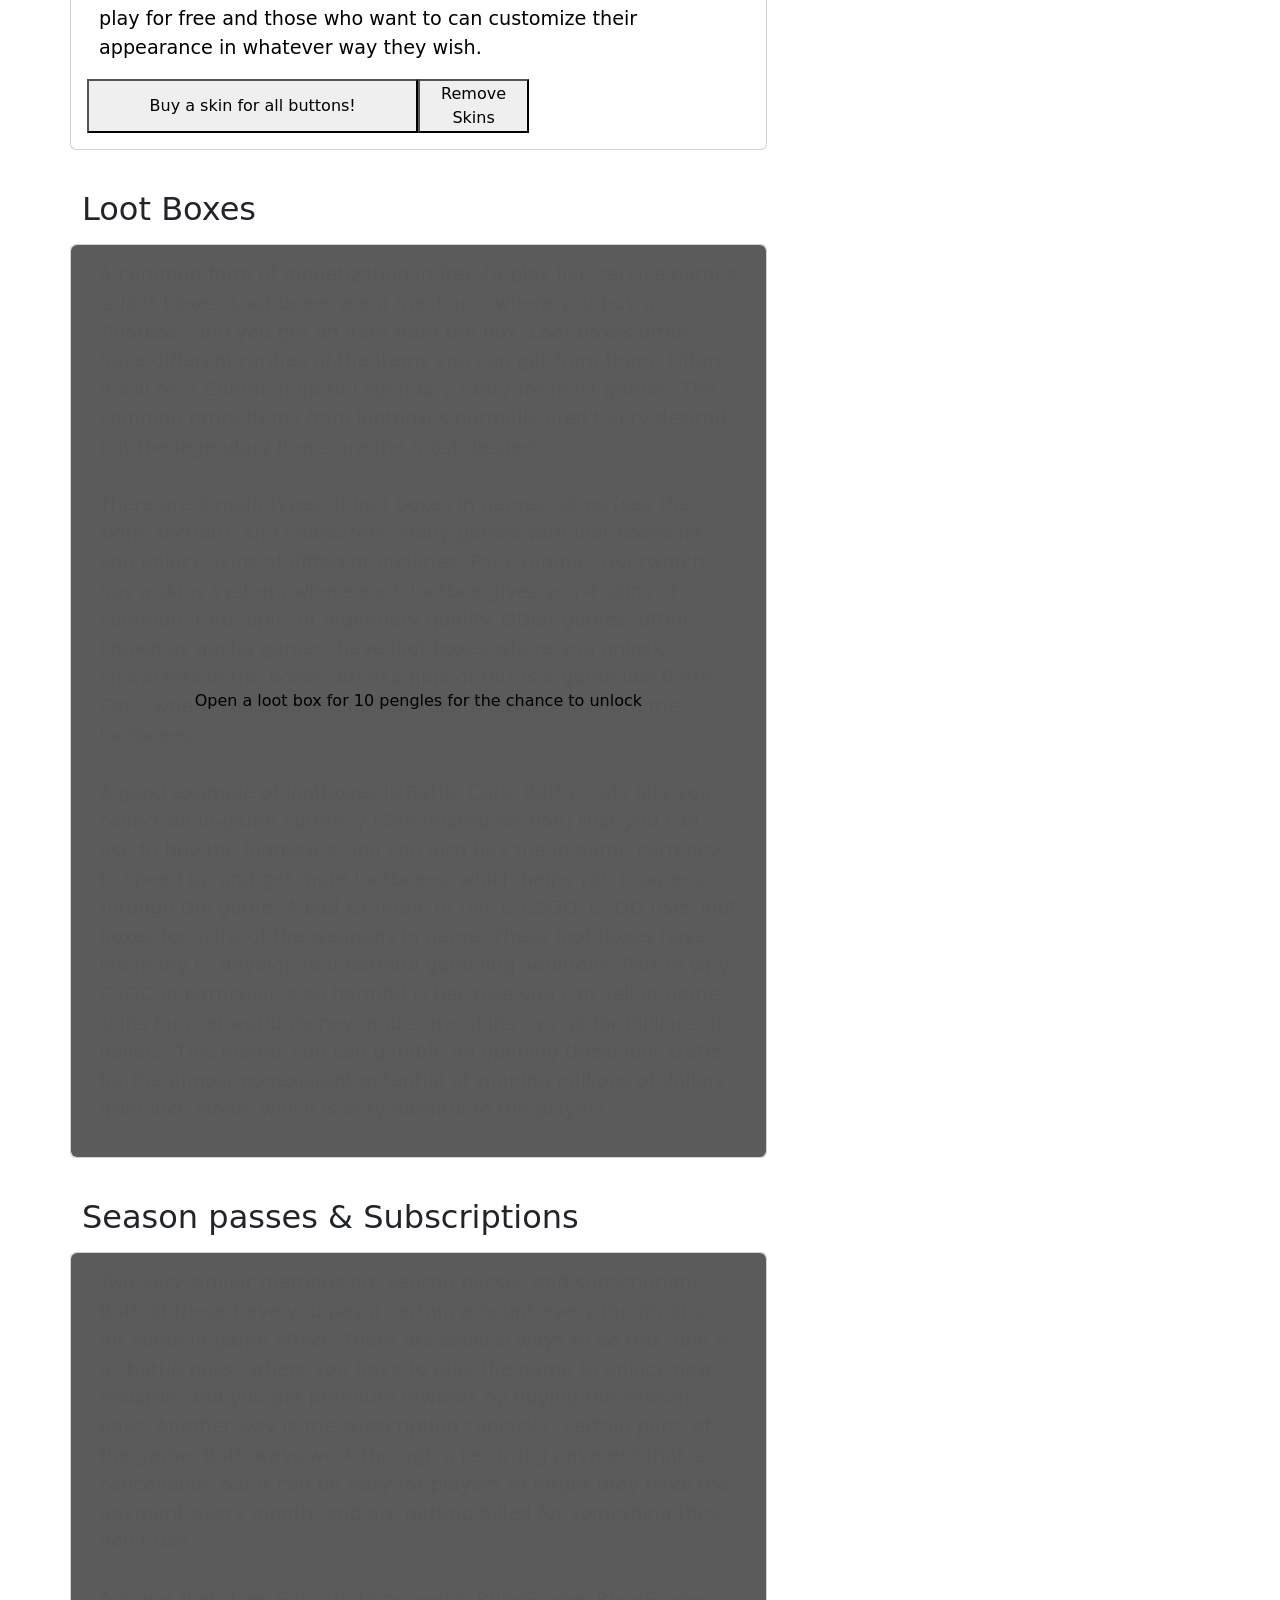
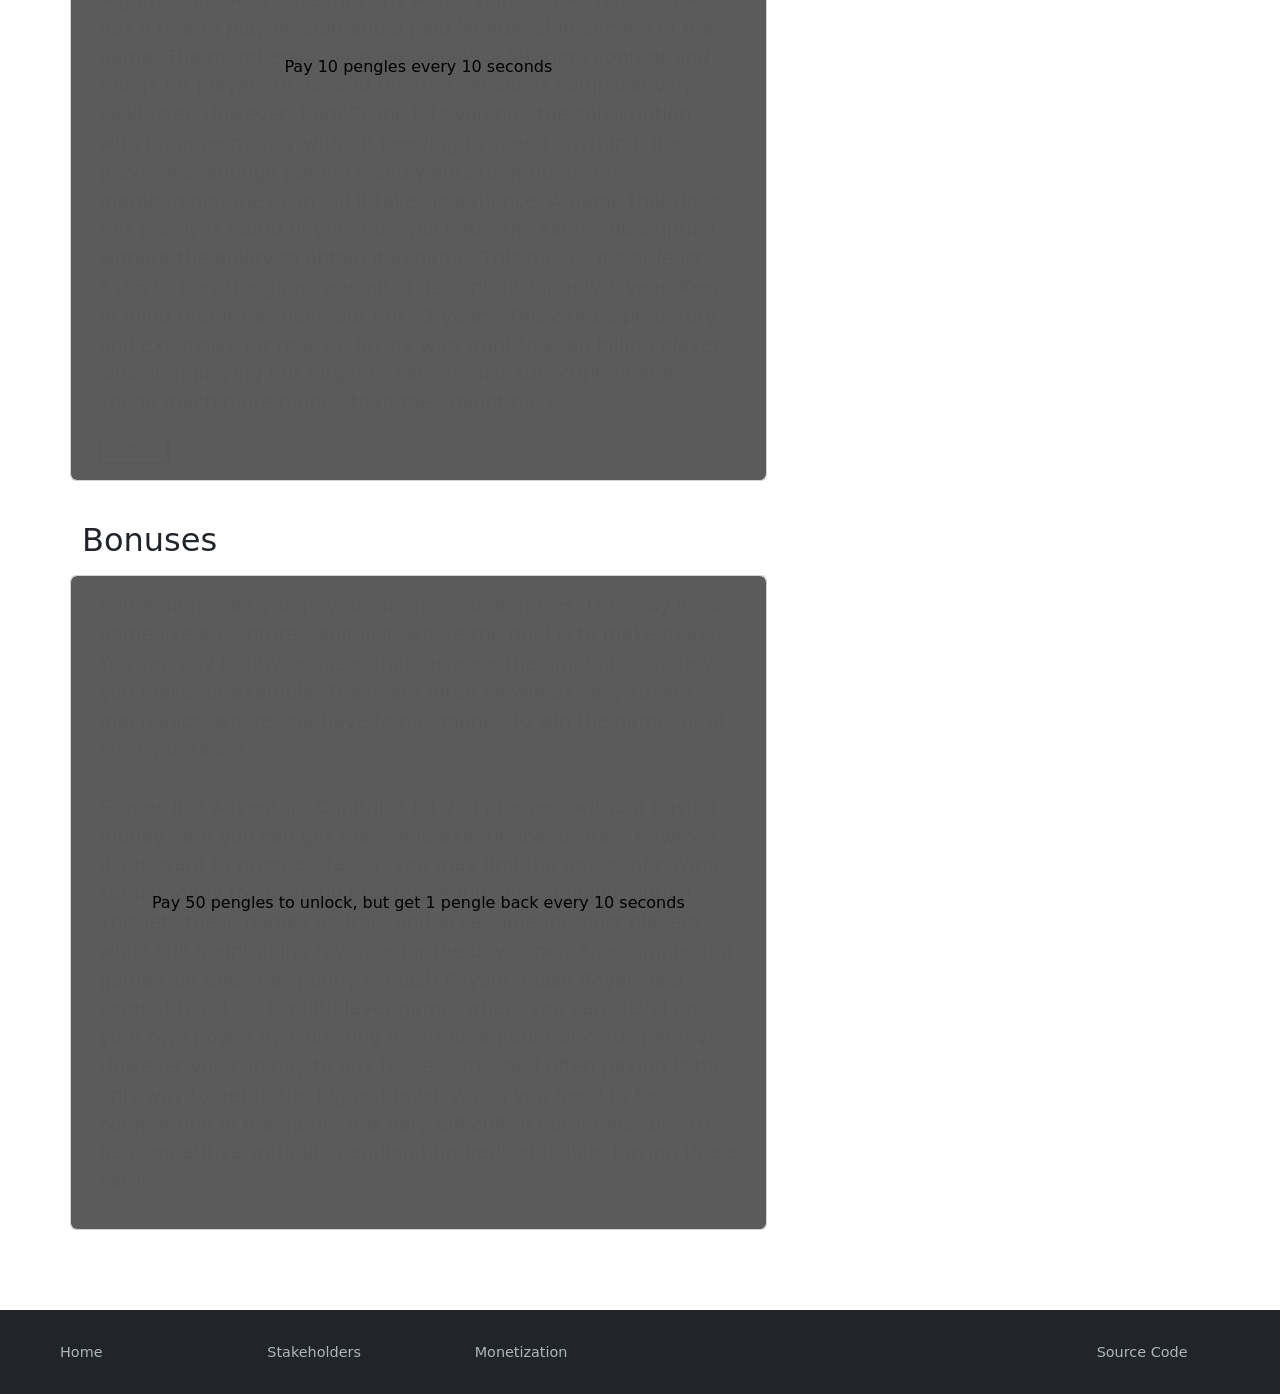
==== commit 9006adac: "updates" ====
--- a/monetizations.html
+++ b/monetizations.html
@@ -69,7 +69,7 @@
     </p>
 
     <div class="form-check form-switch mt-3">
-      <input class="form-check-input" type="checkbox" role="switch" id="toggle-switch">
+      <input class="form-check-input" type="checkbox" role="switch" id="toggle-switch" checked>
       <label class="form-check-label" for="toggle-switch">Toggle interactive element</label>
     </div>
 
@@ -86,7 +86,6 @@
               <p class="fw-semibold mb-3">Jump to section</p>
               <ul class="list-unstyled mb-0" id="monetization-nav">
                 <li><a class="stakeholder-nav-link" href="#section-upfront">Upfront Price Tag</a></li>
-                <li><a class="stakeholder-nav-link" href="#section-dlc">Downloadable Content (DLC)</a></li>
                 <li><a class="stakeholder-nav-link" href="#section-ads">Ads</a></li>
                 <li><a class="stakeholder-nav-link" href="#section-skins">Skins</a></li>
                 <li><a class="stakeholder-nav-link" href="#section-lootbox">Lootboxes</a></li>
@@ -159,13 +158,8 @@
                       trapping them in addictions or hidden subscriptions, 
                       thus respecting a person's own rights. 
                     </p>
-                </div>
-                <button class="hidden-overlay" id="upfront">Pay $60 to unlock</button>
-              </div>
-            </div>
-          </div>
-
-          <div id="section-dlc" class="monetization-section">
+
+                    <div id="section-dlc" class="monetization-section">
             <h2 class="mb-3">Downloadable Contact(DLC)</h2>
             <div class="row mon-text-card">
               <div class="card mon col-md-11">
@@ -211,10 +205,16 @@
                     and it let's studios keep making money off an old game. 
                     </p>
                 </div>
-                <button class="hidden-overlay" id="dlc">Pay a extra $20 to unlock</button>
-              </div>
-            </div>
-          </div>
+                <button class="hidden-overlay" id="dlc">Pay a extra 20 pengles to unlock</button>
+              </div>
+            </div>
+          </div>
+                </div>
+                <button class="hidden-overlay" id="upfront">Pay 60 pengles to unlock</button>
+              </div>
+            </div>
+          </div>
+
 
           <div id="section-ads" class="monetization-section">
             <h2 class="mb-3">Ads</h2>
@@ -302,8 +302,13 @@
                     This lets most players play for free and those who want to can 
                     customize their appearance in whatever way they wish. 
                   </p>
-                  <button aria-label="Button to buy a skin" class = "skin-button" id = "skin-button">
+                  <div class = "row">
+                  <button aria-label="Button to buy a skin" class = "col-md-6 skin-button" id = "skin-button">
                   Buy a skin for all buttons!</button>
+
+                  <button class = "col-md-2" id="remove-skins">Remove Skins</button>
+                  </div>
+                  
                 </div>
               </div>
             </div>
@@ -353,7 +358,7 @@
                          which is very harmful to the players. 
                   </p>
                 </div>
-                <button class="hidden-overlay" id="loot-box">Open a loot box for $10 for the chance to unlock</button>
+                <button class="hidden-overlay" id="loot-box">Open a loot box for 10 pengles for the chance to unlock</button>
               </div>
             </div>
           </div>
@@ -393,7 +398,7 @@
                   </p>
                   <button id = "cancel">Cancel</button>
                 </div>
-                <button class="hidden-overlay" id="battlepass">Pay $10 every 10 seconds</button>
+                <button class="hidden-overlay" id="battlepass">Pay 10 pengles every 10 seconds</button>
               </div>
             </div>
           </div>
@@ -432,7 +437,7 @@
                   </p>
                 </div>
                 <button class="hidden-overlay" id="bonus">
-                Pay $50 dollars to unlock, but get $1 back every 10 seconds
+                Pay 50 pengles to unlock, but get 1 pengle back every 10 seconds
                 </button>
               </div>
             </div>
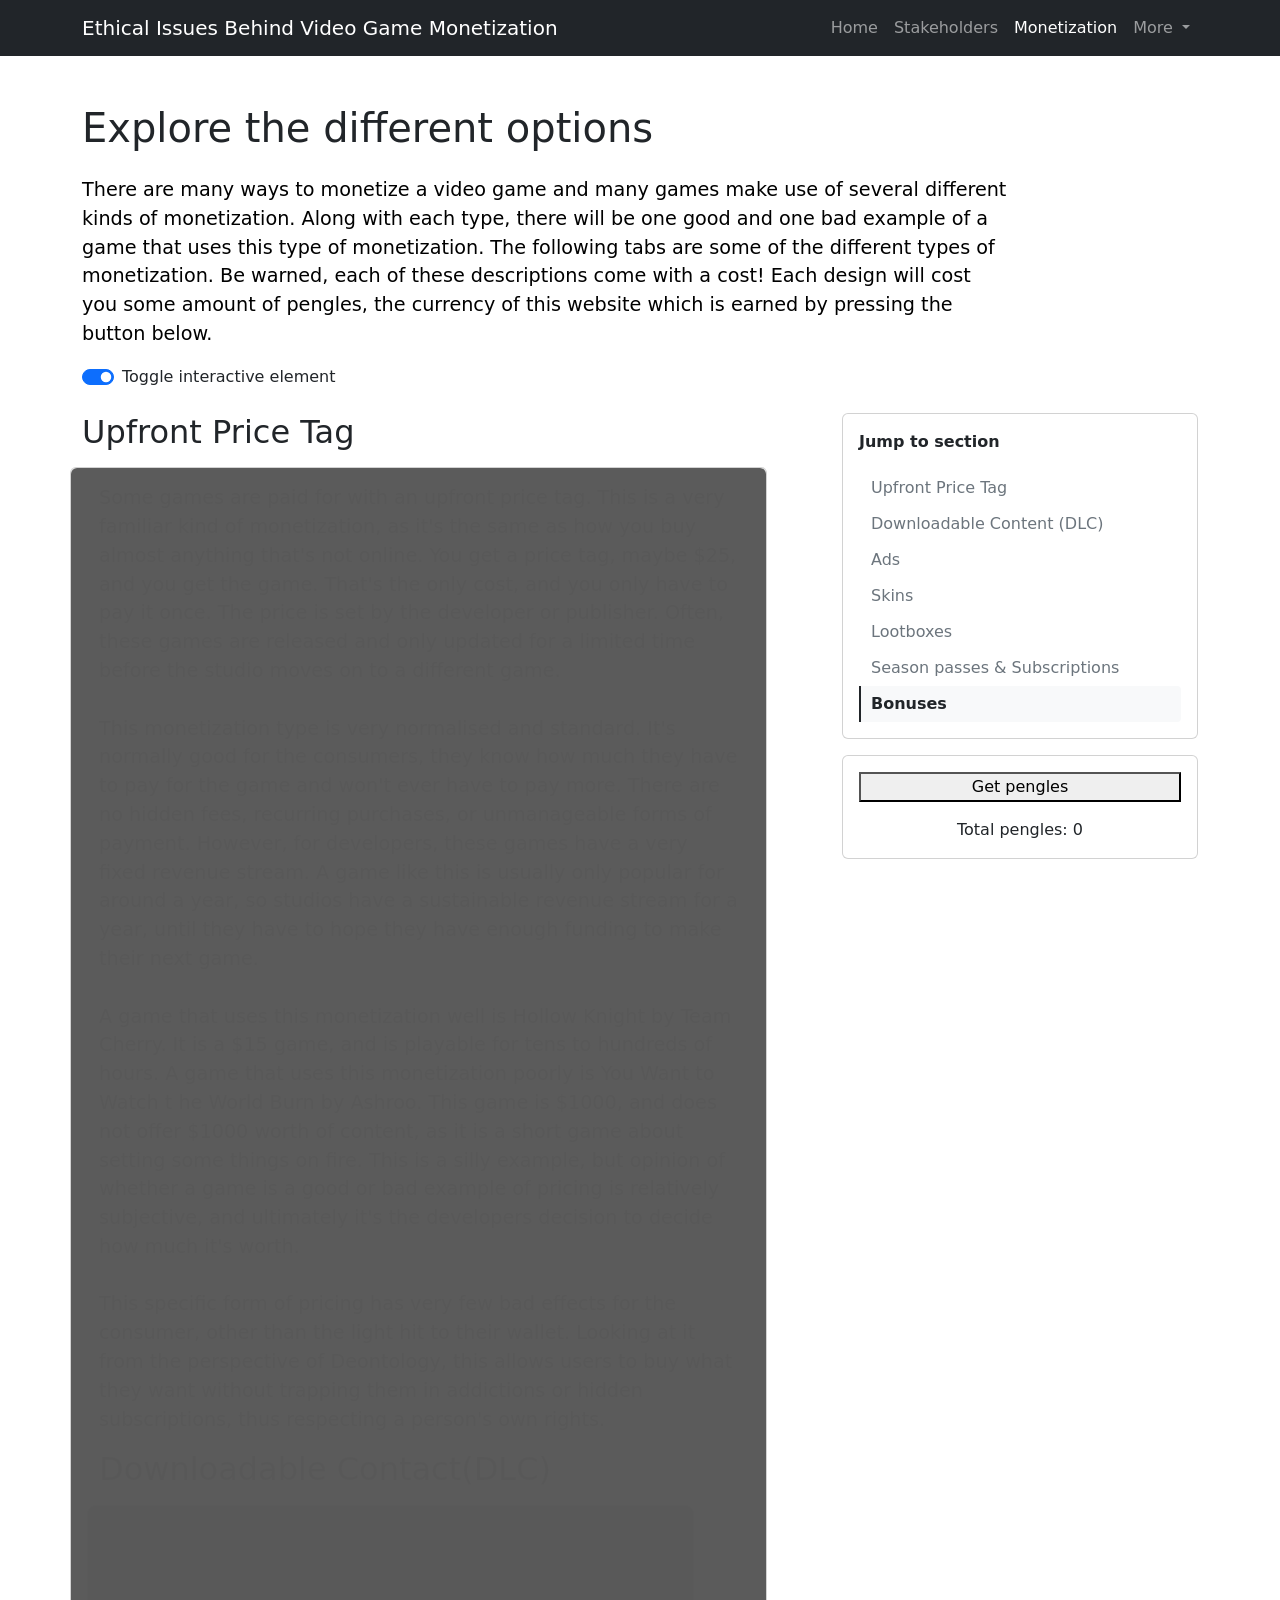
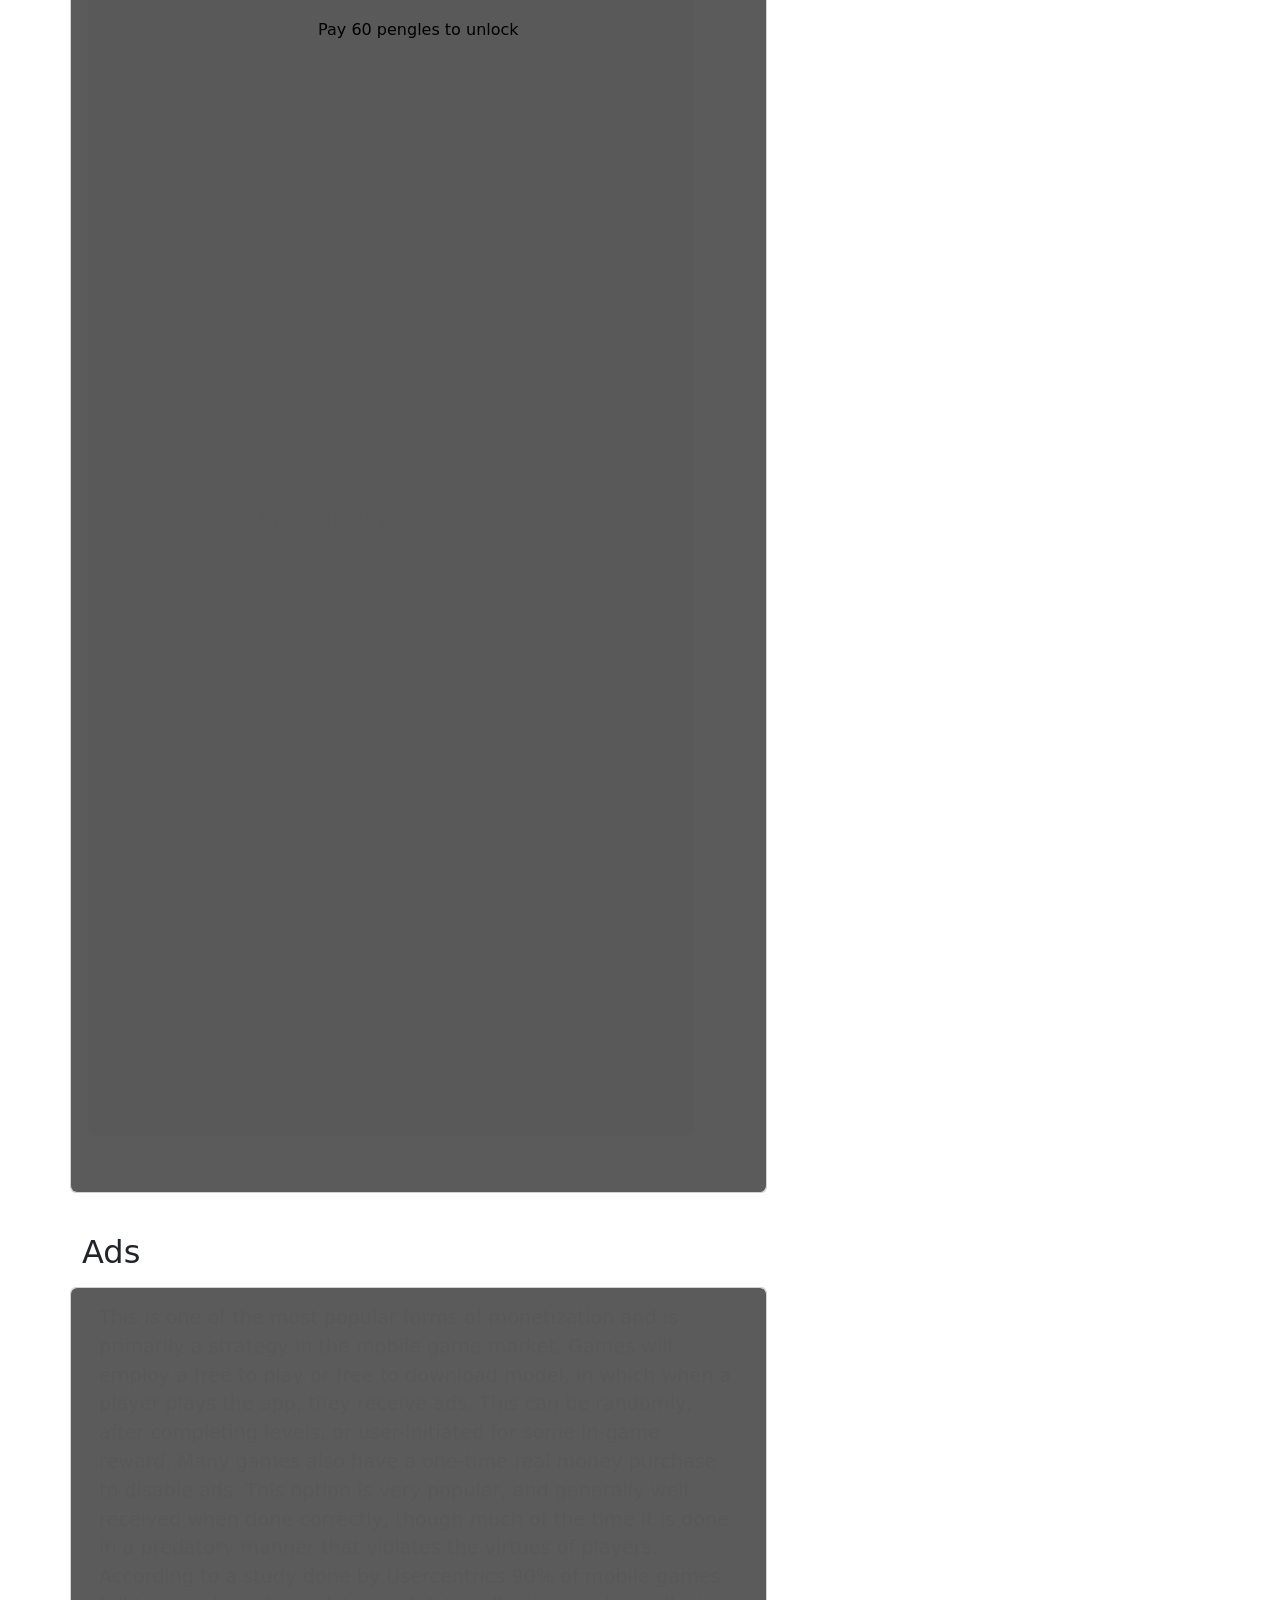
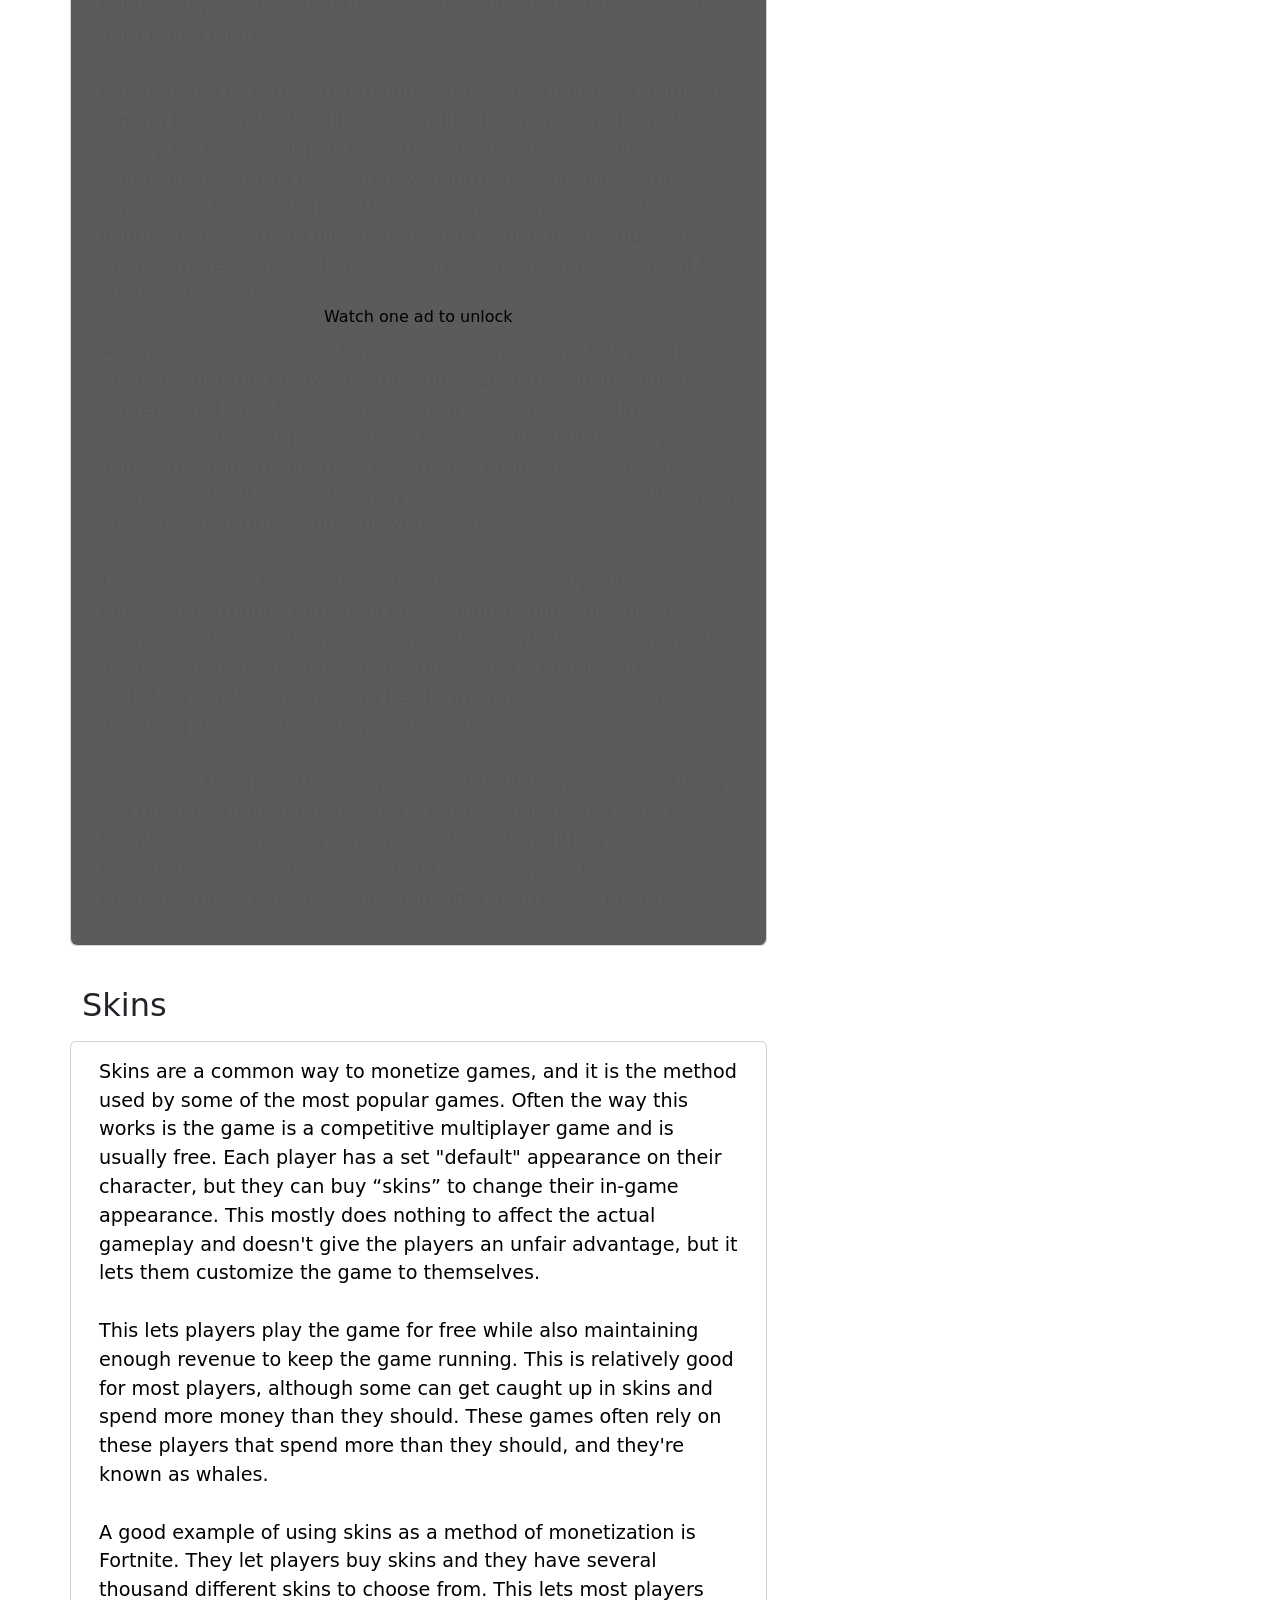
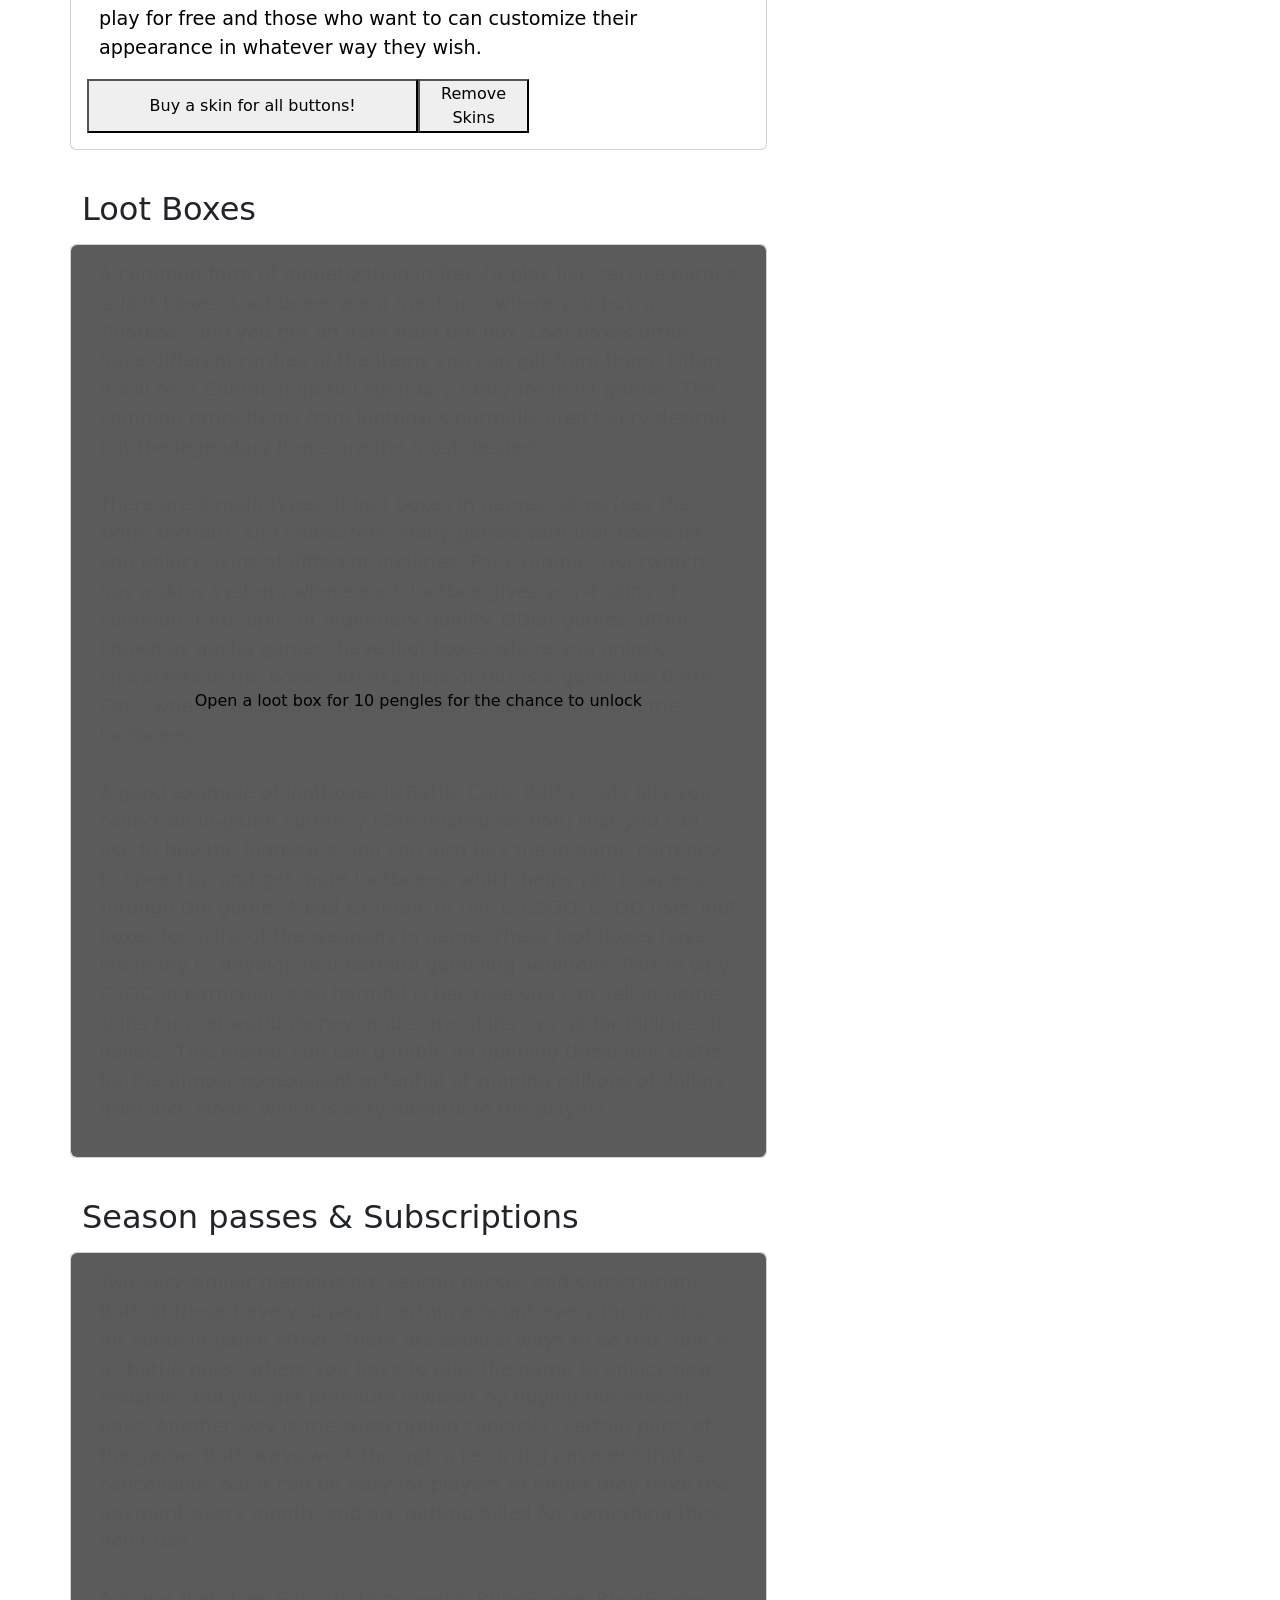
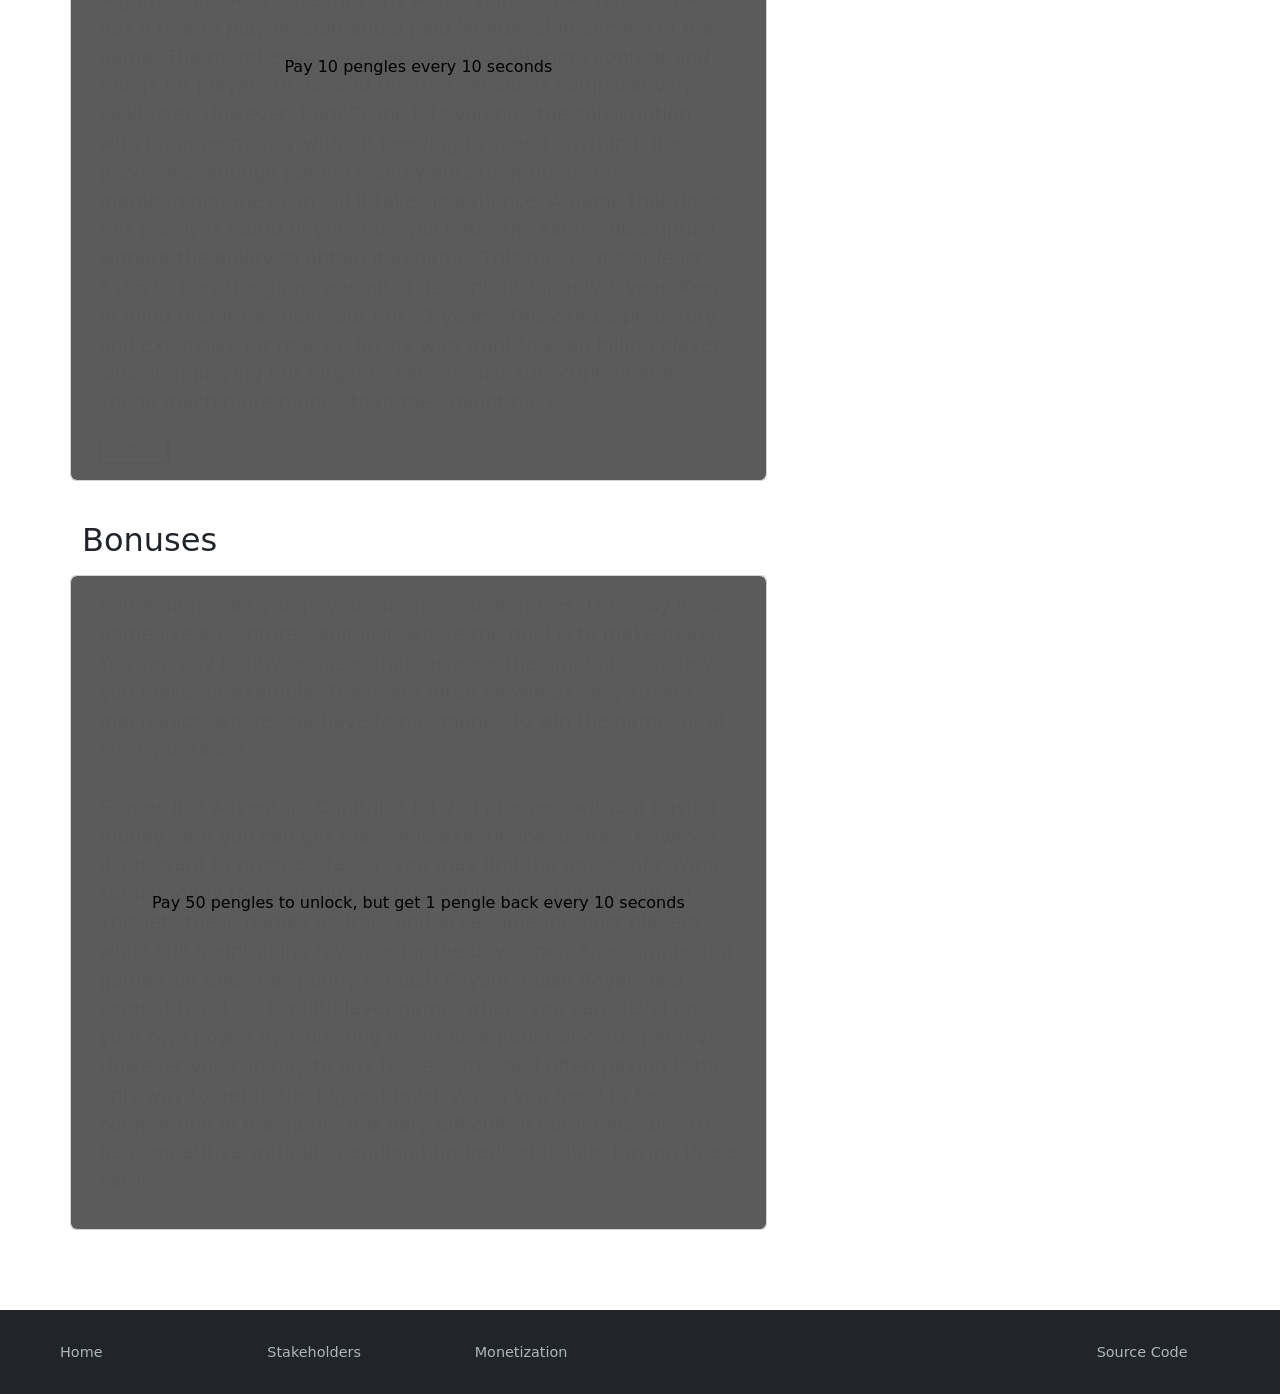
==== commit 12785379: "updates" ====
--- a/monetizations.html
+++ b/monetizations.html
@@ -86,6 +86,7 @@
               <p class="fw-semibold mb-3">Jump to section</p>
               <ul class="list-unstyled mb-0" id="monetization-nav">
                 <li><a class="stakeholder-nav-link" href="#section-upfront">Upfront Price Tag</a></li>
+                <li><a class="stakeholder-nav-link" href="#section-dlc">Downloadable Content (DLC)</a></li>
                 <li><a class="stakeholder-nav-link" href="#section-ads">Ads</a></li>
                 <li><a class="stakeholder-nav-link" href="#section-skins">Skins</a></li>
                 <li><a class="stakeholder-nav-link" href="#section-lootbox">Lootboxes</a></li>
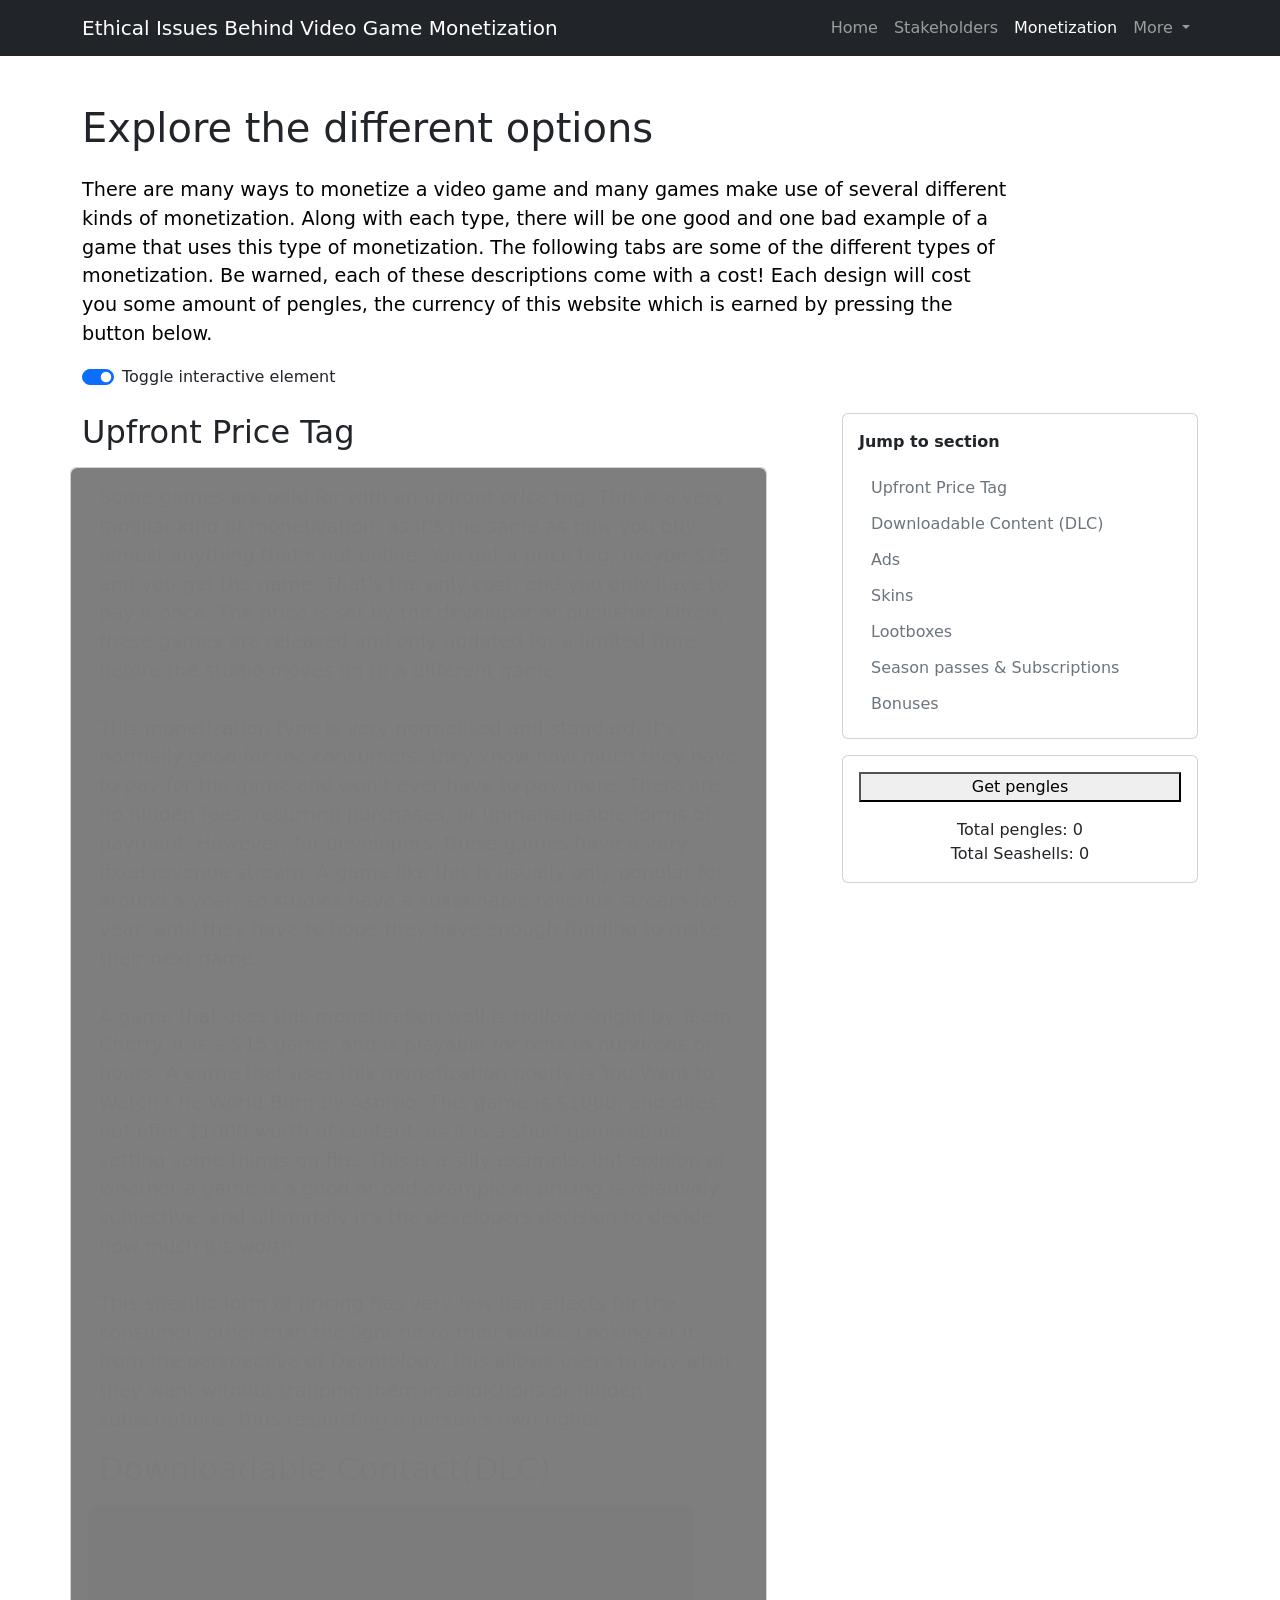
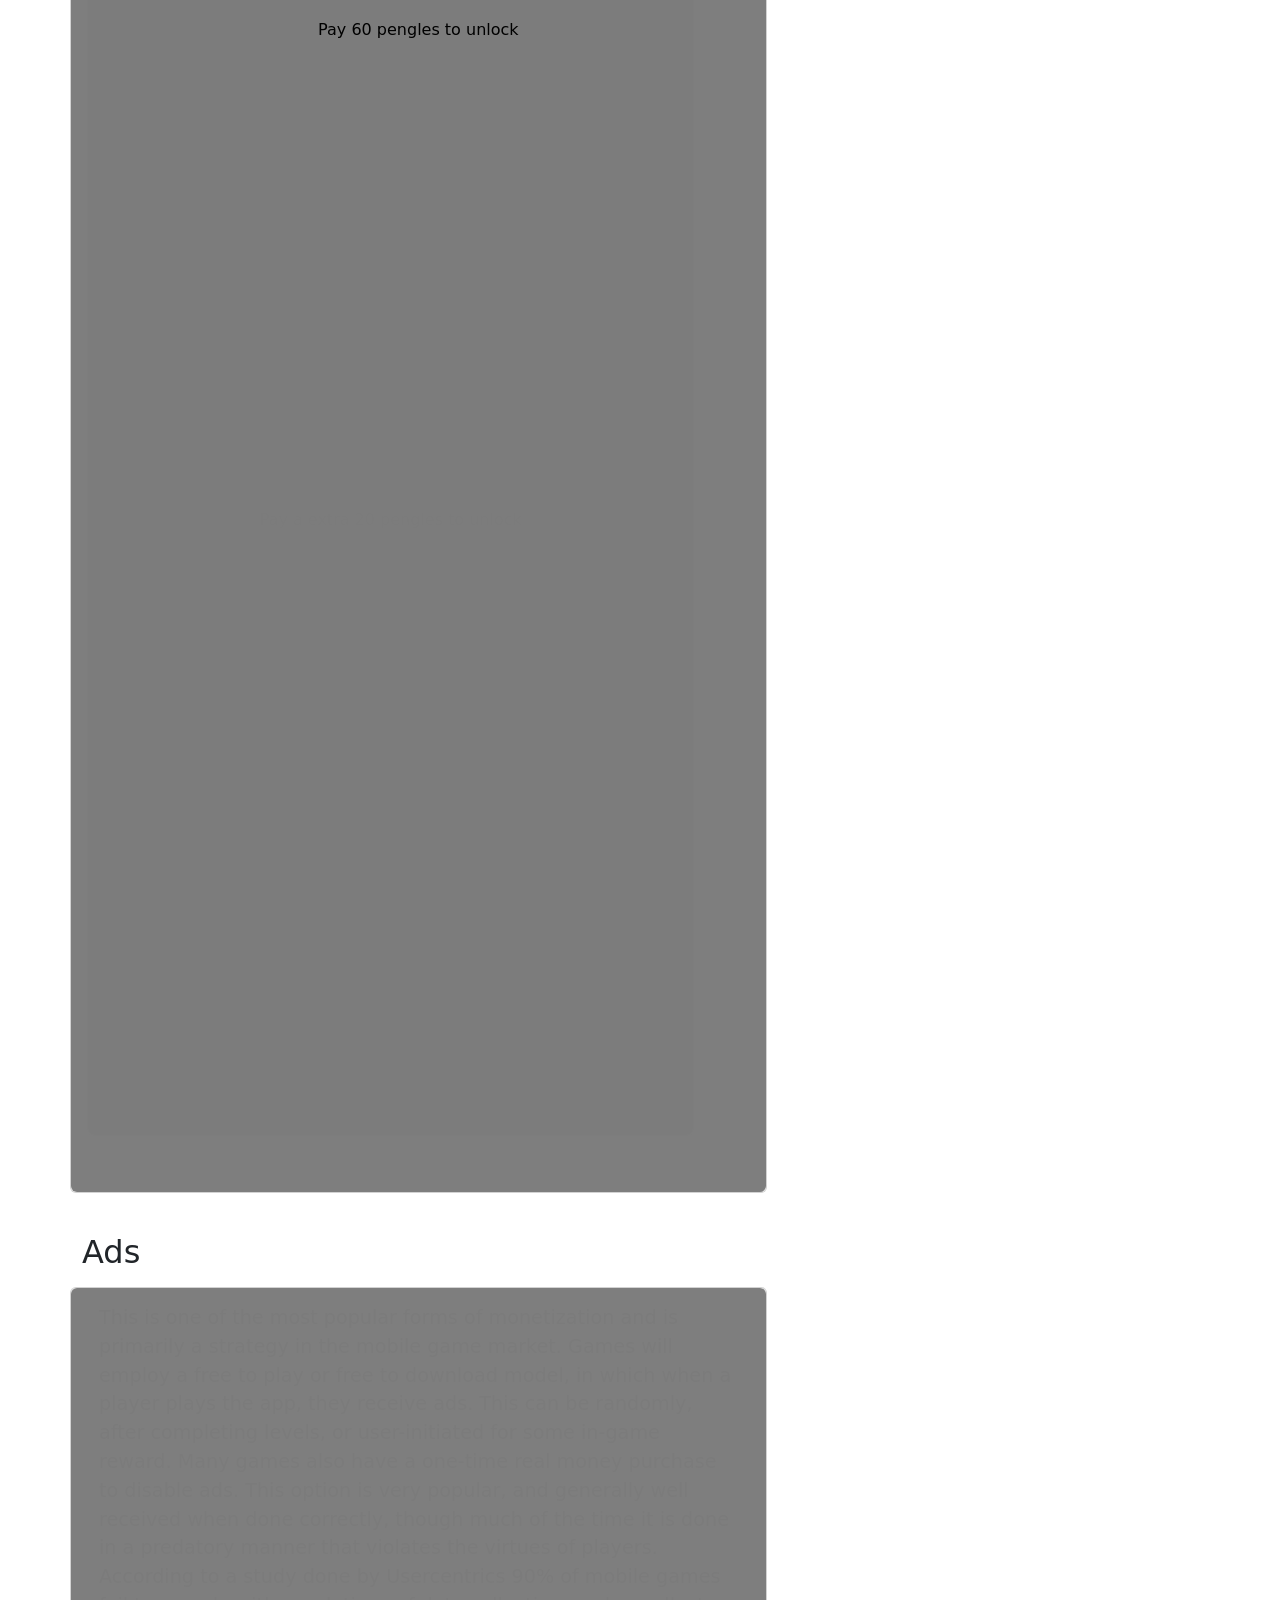
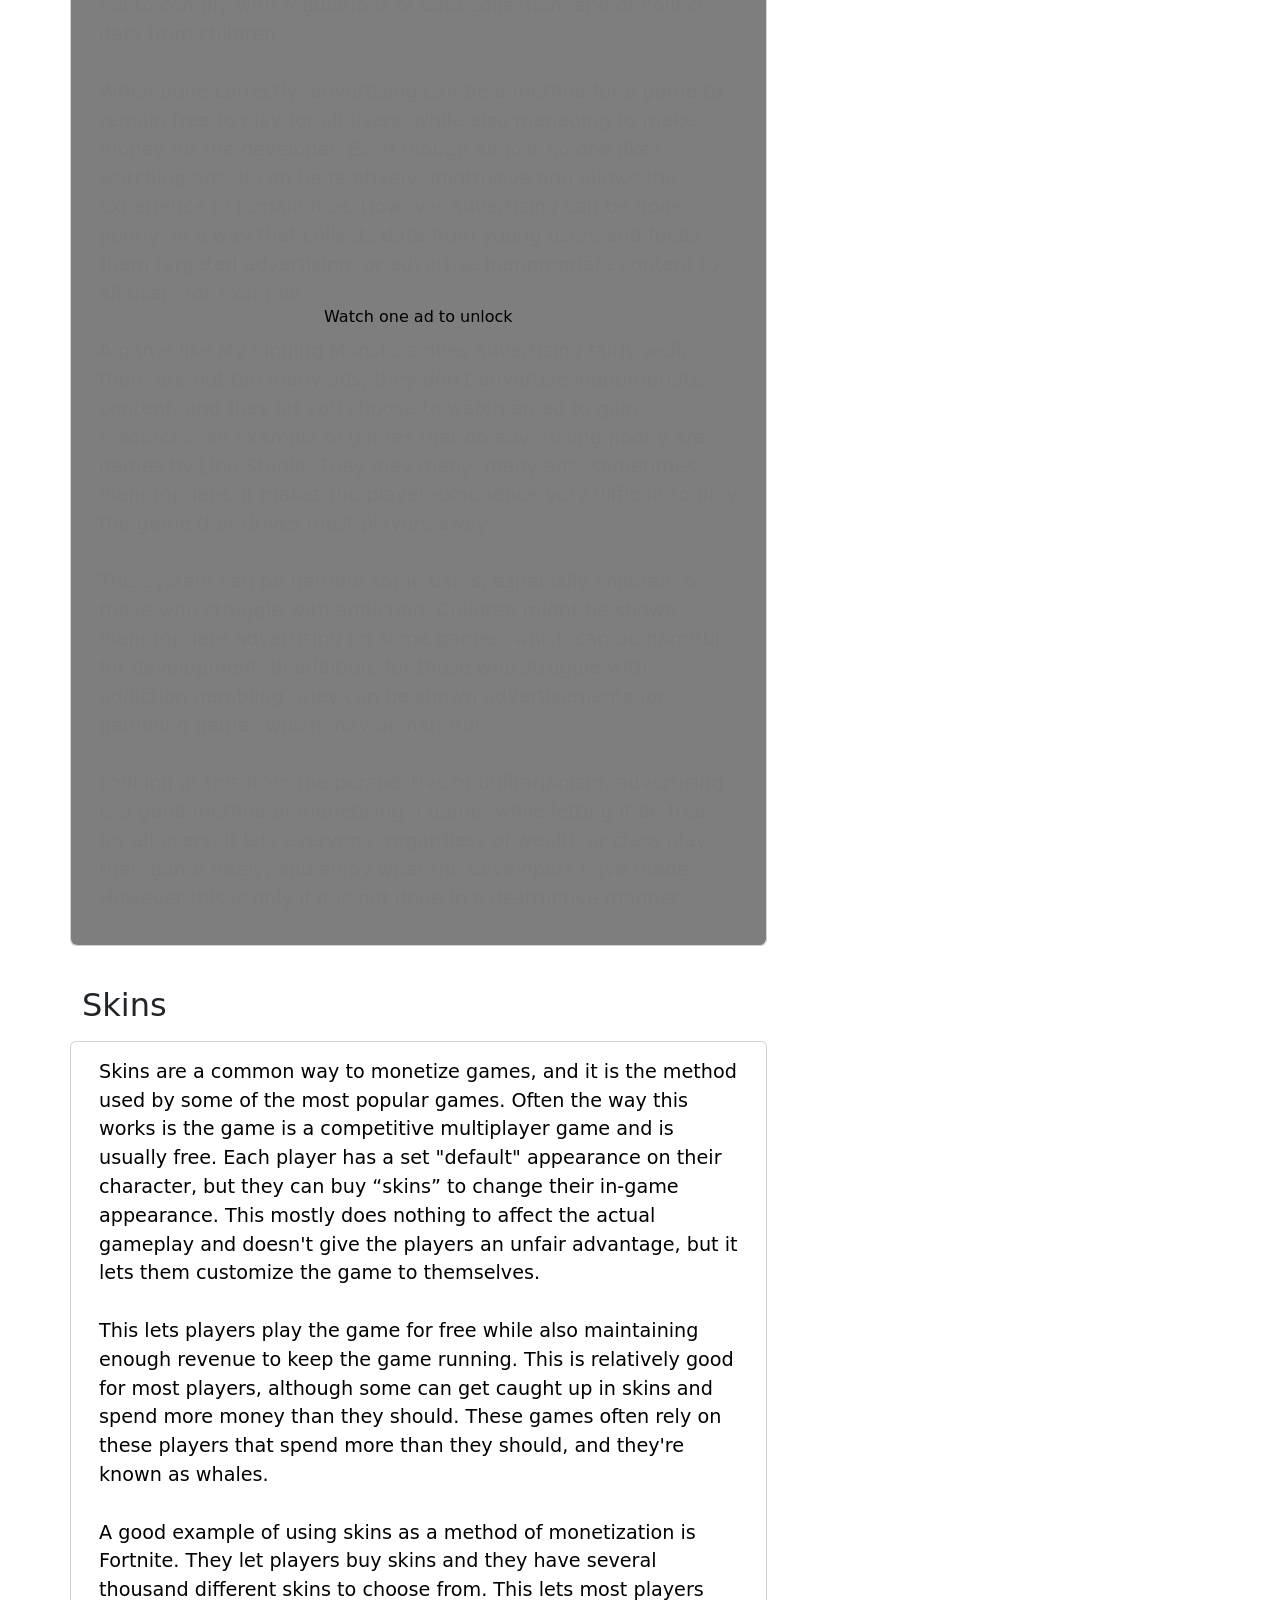
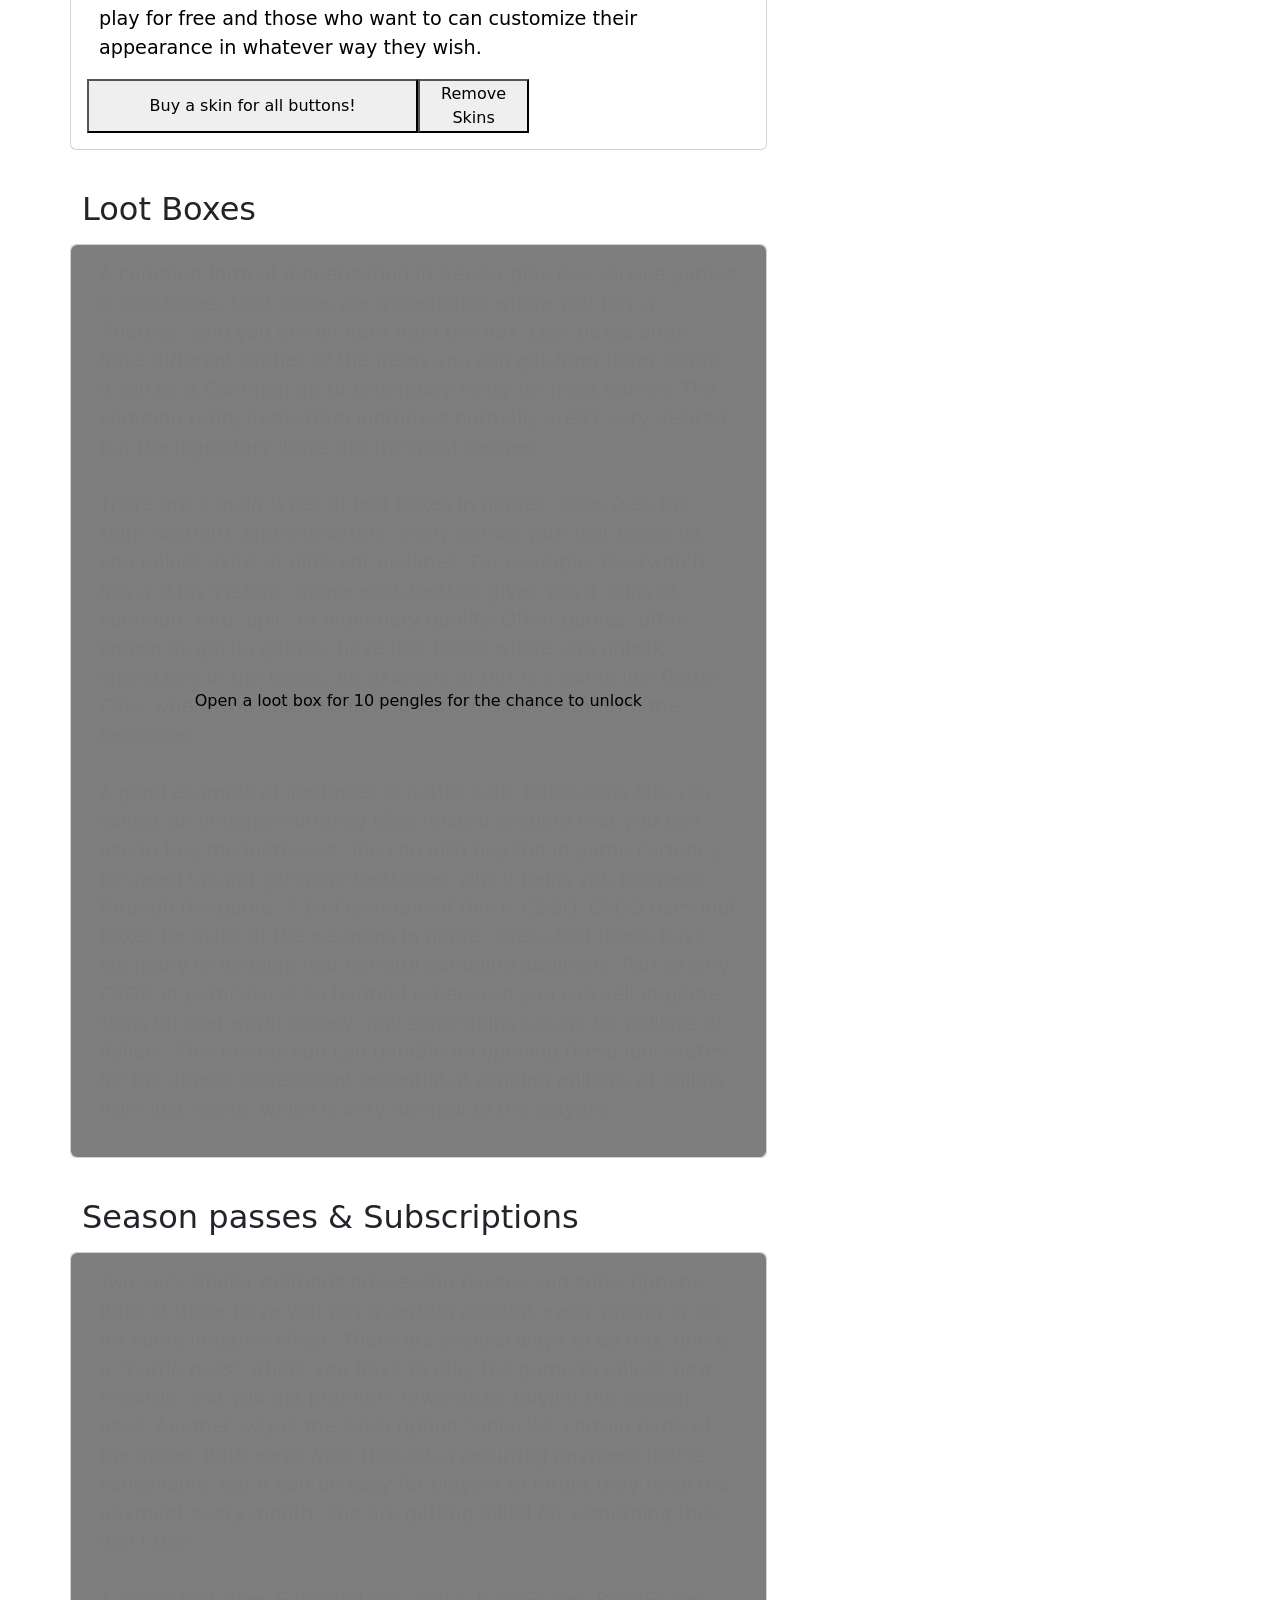
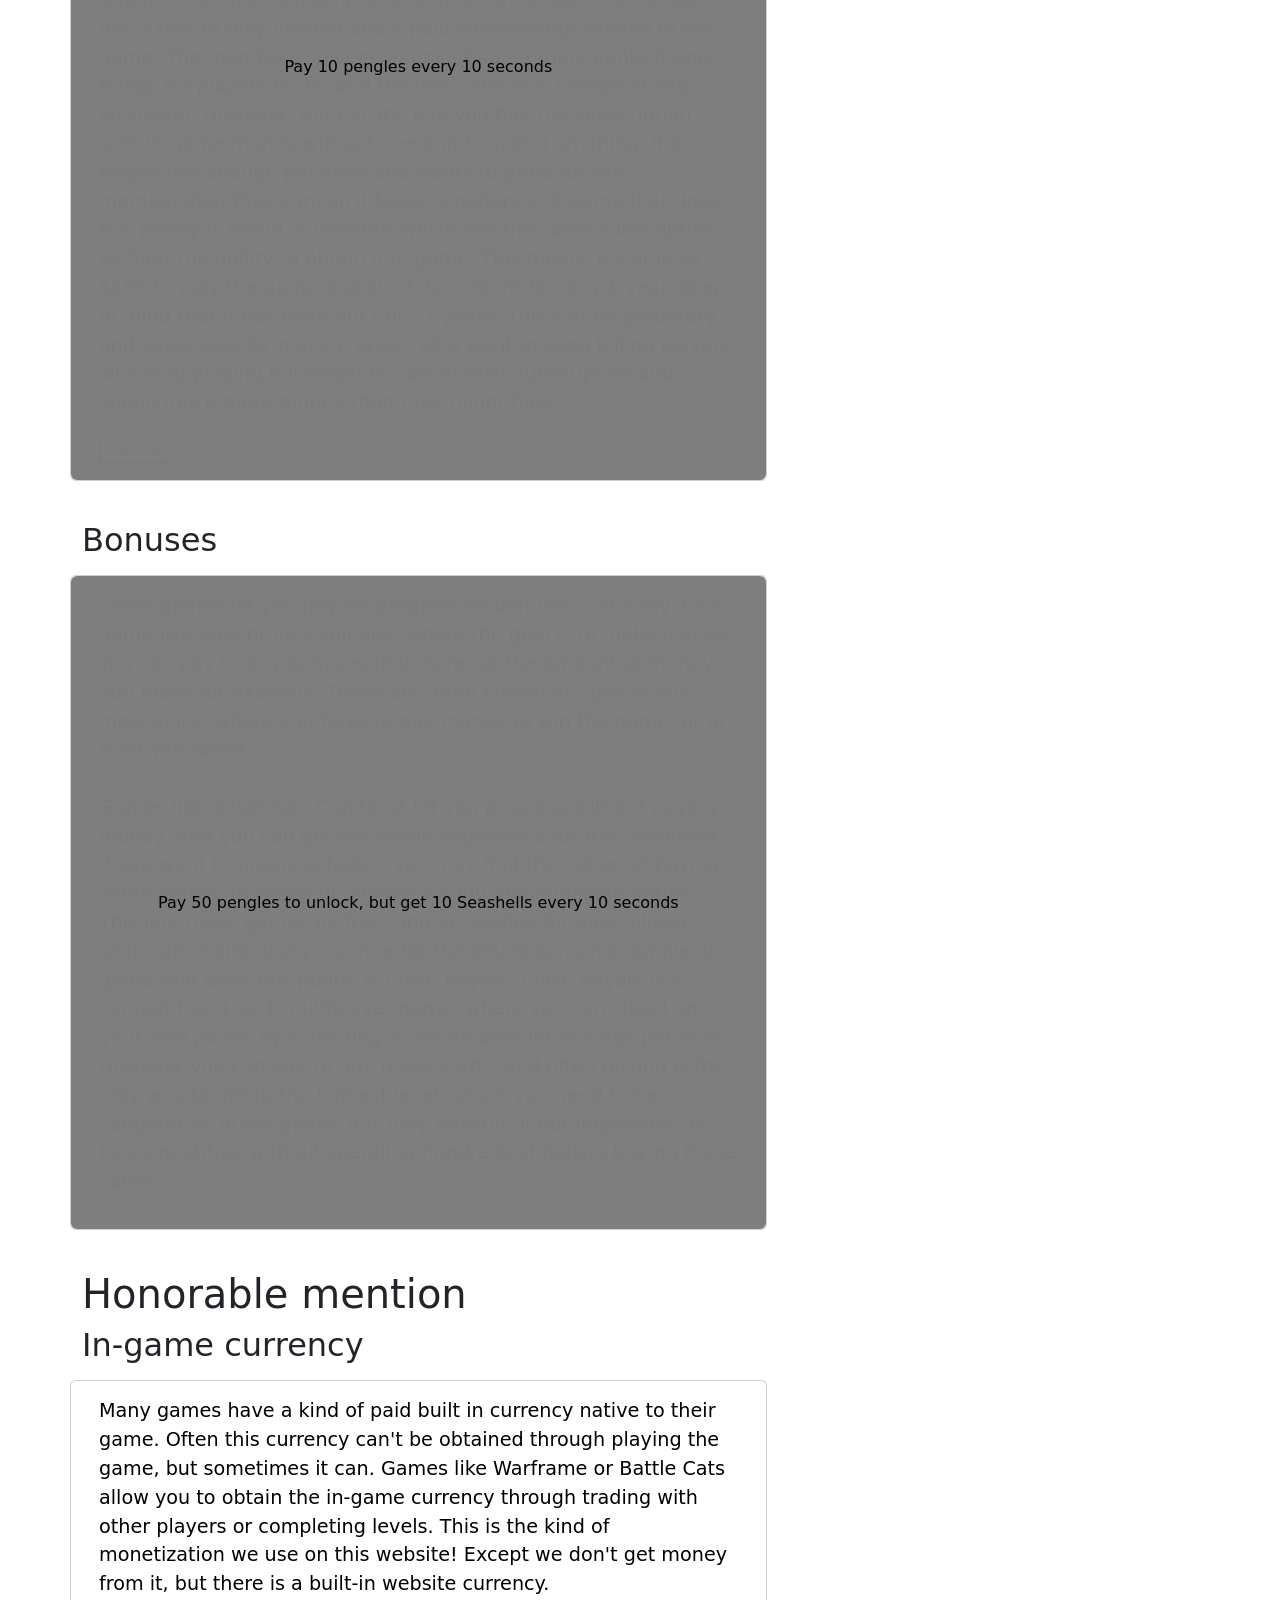
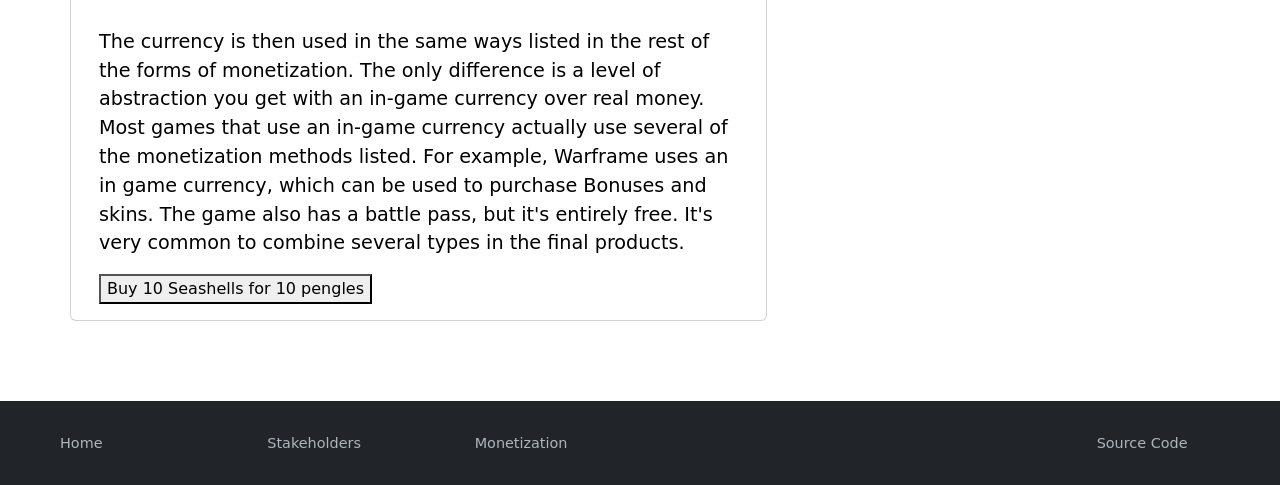
==== commit f8d27b7f: "all done" ====
--- a/monetizations.html
+++ b/monetizations.html
@@ -101,6 +101,7 @@
             <div class="card-body text-center">
               <button class="money-button w-100 mb-3" id="money-button">Get pengles</button>
               <p class="mb-0">Total pengles: <span id="money-count">0</span></p>
+              <p class="mb-0">Total Seashells: <span id="sea-count">0</span></p>
             </div>
           </div>
 
@@ -438,8 +439,46 @@
                   </p>
                 </div>
                 <button class="hidden-overlay" id="bonus">
-                Pay 50 pengles to unlock, but get 1 pengle back every 10 seconds
+                Pay 50 pengles to unlock, but get 10 Seashells every 10 seconds
                 </button>
+              </div>
+            </div>
+          </div>
+
+          <h1>Honorable mention</h1>
+
+            <div id="section-in-app" class="monetization-section">
+            <h2 class="mb-3">In-game currency</h2>
+            <div class="row mon-text-card">
+              <div class="card mon col-md-11">
+                <div class="card-body ">
+                  <p class="mon-text">
+                  Many games have a kind of paid built in currency native to their game. 
+                  Often this currency can't be obtained through playing the game,
+                   but sometimes it can. Games 
+                   like Warframe or Battle Cats allow you to obtain 
+                   the in-game currency through trading with other 
+                   players or completing levels. 
+                   This is the kind of monetization we use on this 
+                   website! Except we don't get money from it, but 
+                   there is a built-in website currency.  
+
+                   <br>
+                   <br>
+
+                  The currency is then used in the same ways listed in the rest
+                   of the forms of monetization. The only difference is a level of 
+                   abstraction you get with an in-game currency over real money. 
+                   Most games that use an in-game currency actually use several 
+                   of the monetization methods listed. For example, 
+                   Warframe uses an in game currency, 
+                   which can be used to purchase Bonuses and skins. 
+                   The game also has a battle pass, but it's entirely free. 
+                   It's very common to combine several types in the final products. 
+
+                  </p>
+                  <button id = "in-app">Buy 10 Seashells for 10 pengles</button>
+                </div>
               </div>
             </div>
           </div>
--- a/static/css/styles.css
+++ b/static/css/styles.css
@@ -92,7 +92,7 @@
 .hidden-overlay {
   position: absolute;
   inset: 0;                             
-  background: rgba(90, 90, 90, 0.99); 
+  background: rgba(125, 125, 125, 0.99); 
   border-radius: inherit;
   cursor: pointer;
   display: flex;
@@ -104,12 +104,12 @@
   outline: none;
 }
 .hidden-overlay:hover {
-  background: rgba(90, 90, 90, 0.98); 
+  background: rgba(125, 125, 125, 0.98); 
   color:#000000;
 }
 
 .hidden-overlay:focus-visible {
-  outline: 2px solid #ffffff;
+  outline: 2px solid;
   outline-offset: -2px;
 }
 
